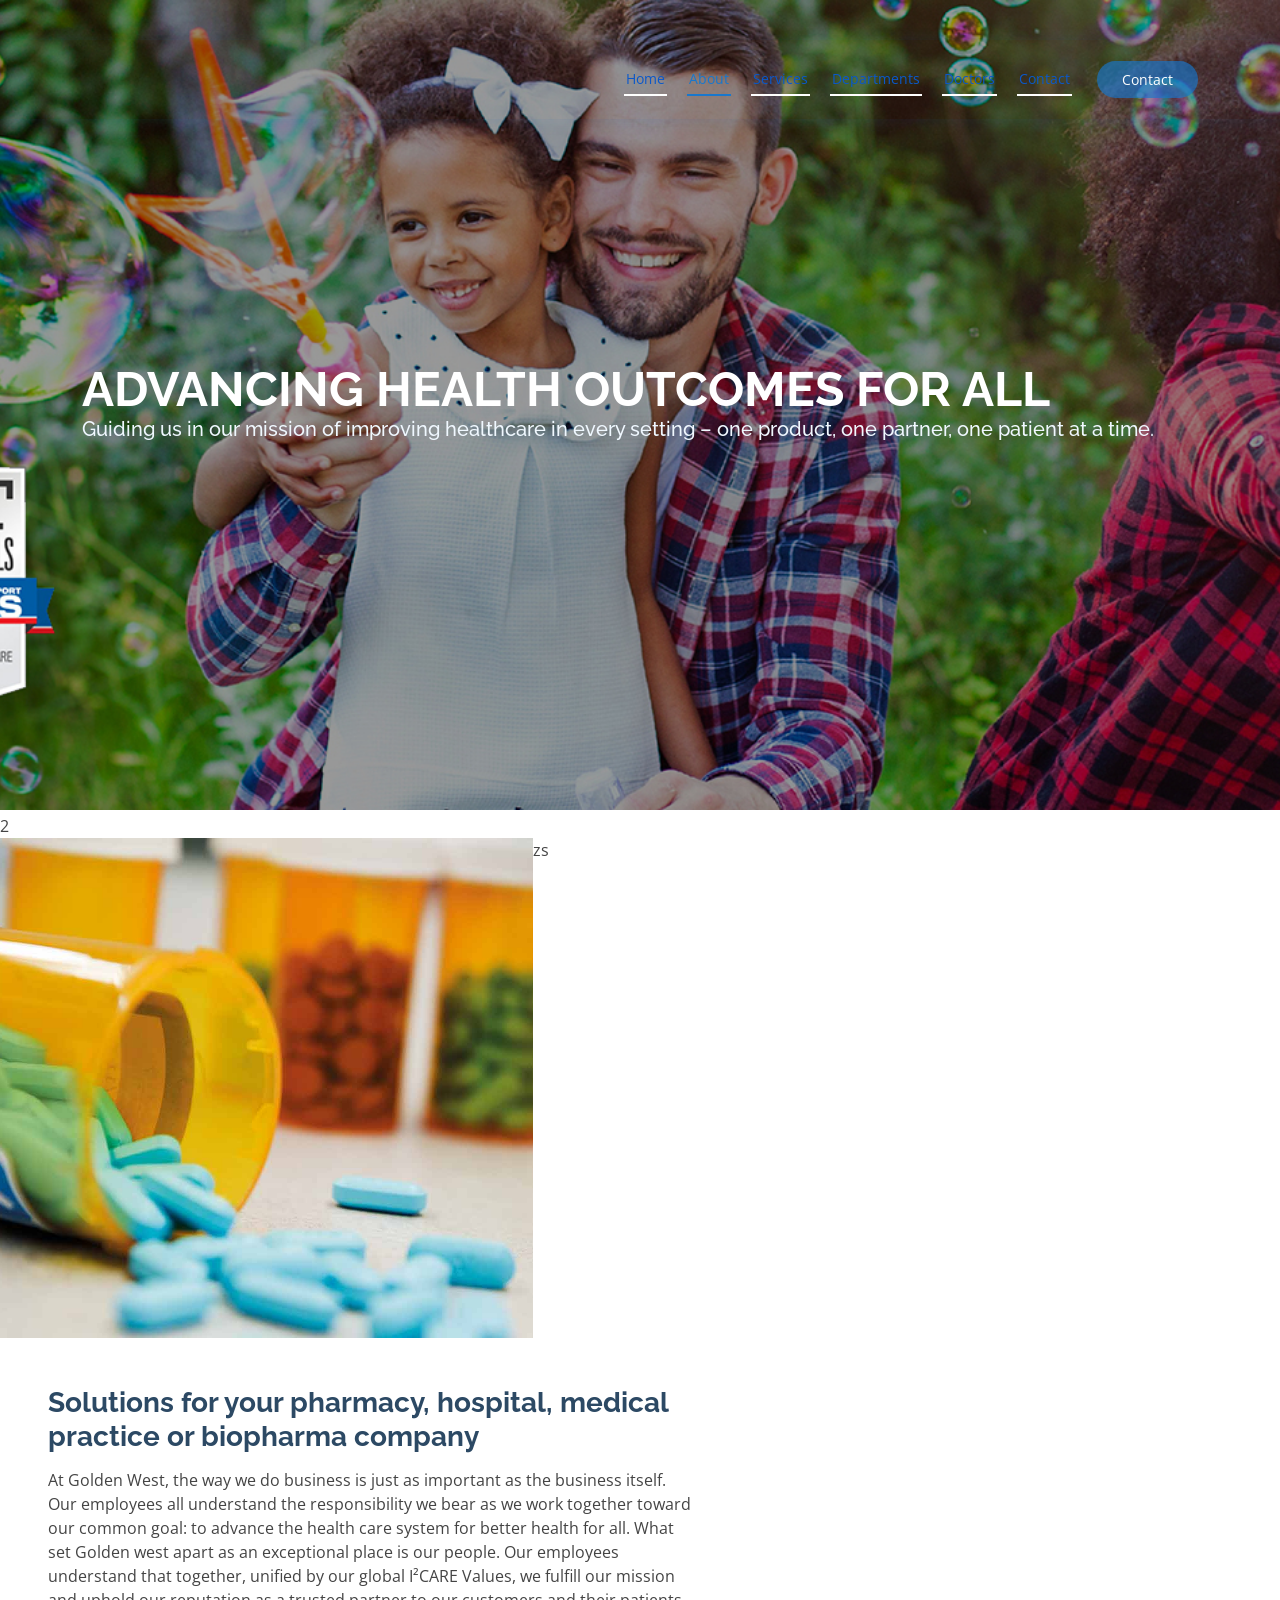
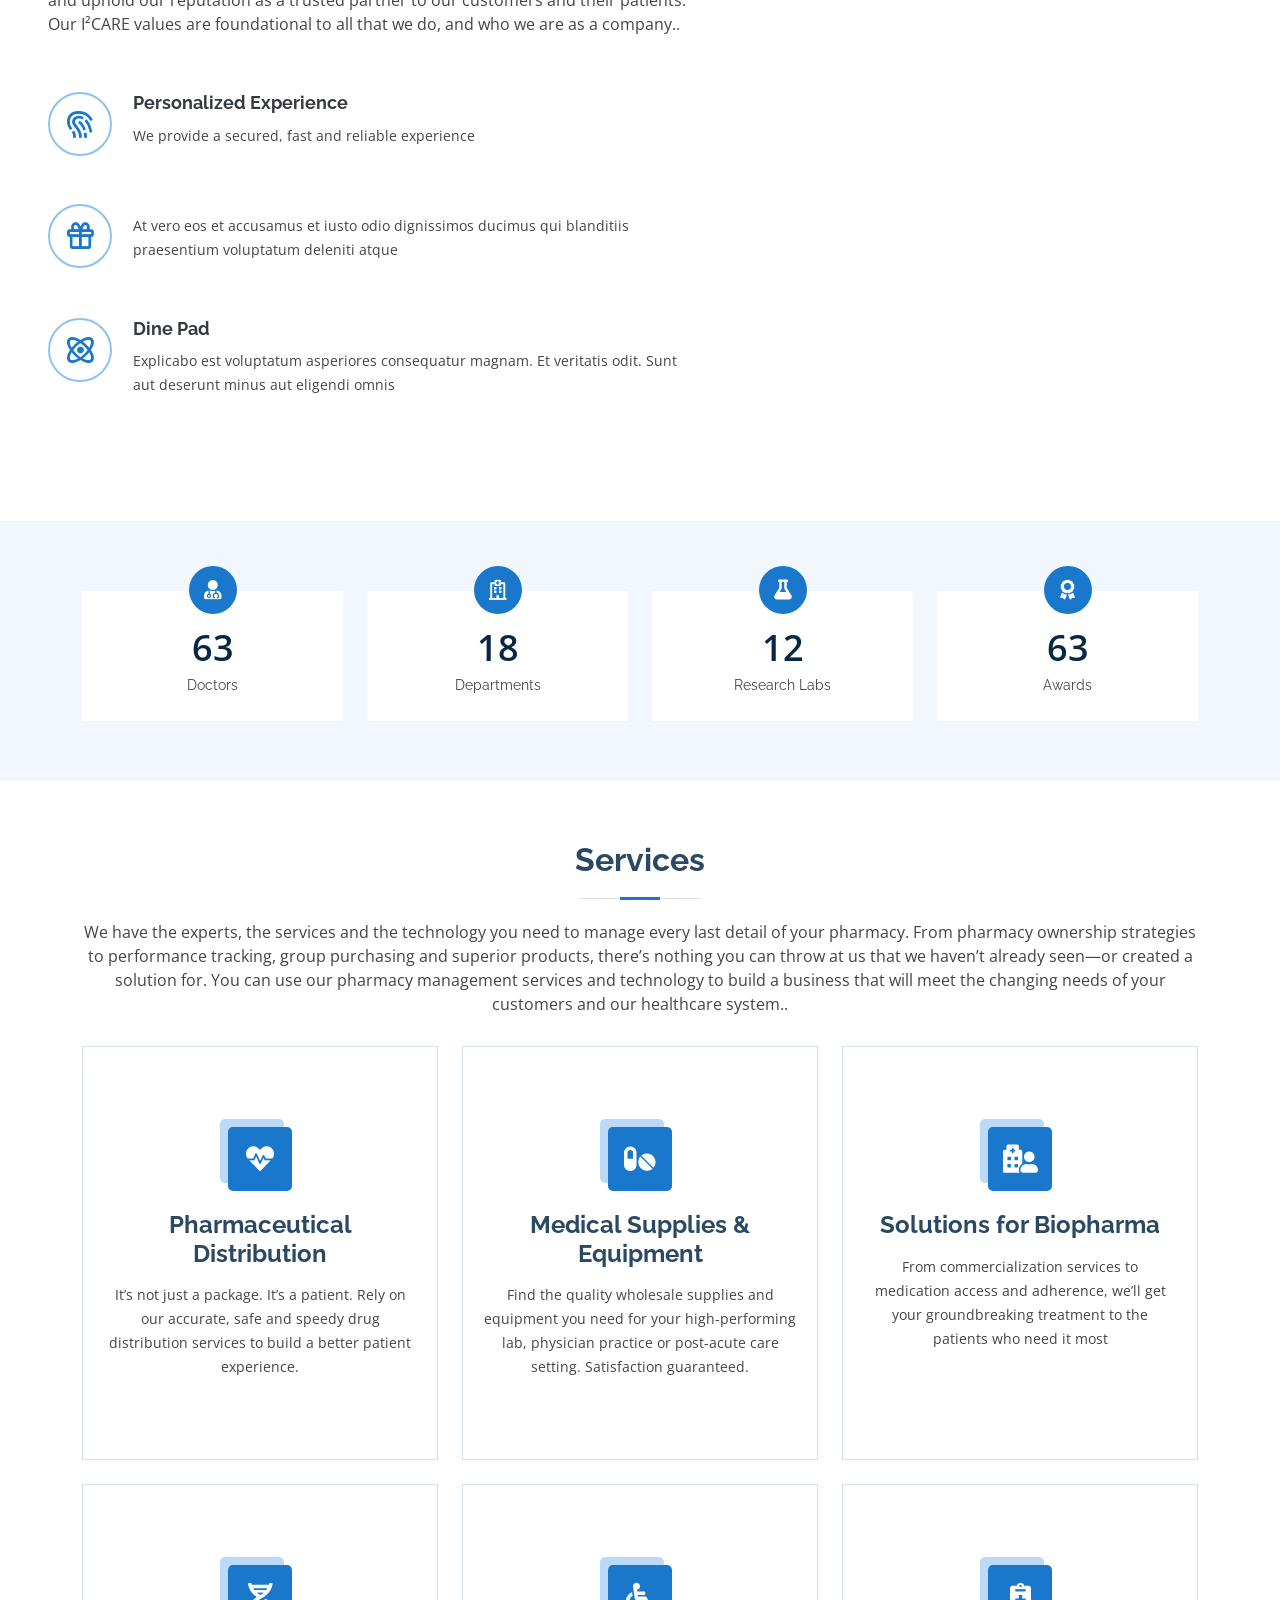
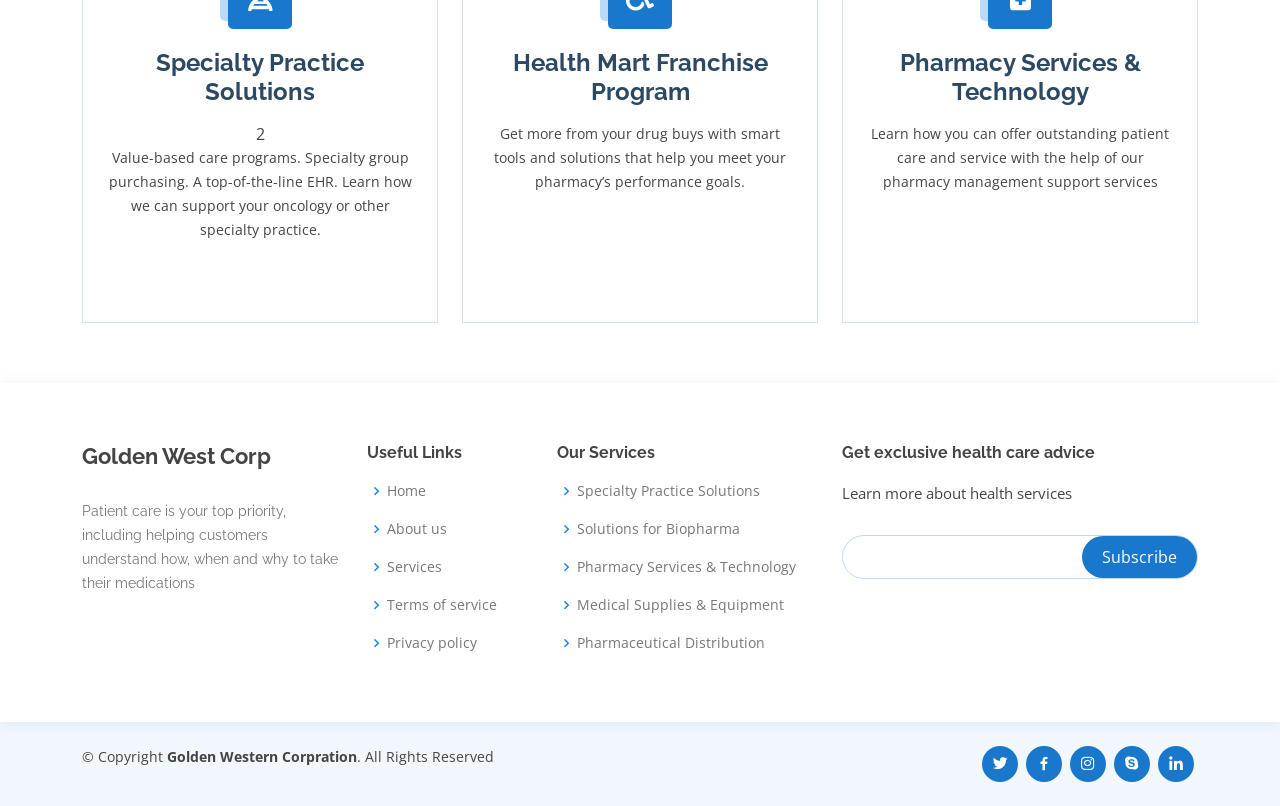
==== about-western-health-care-center.html @ 14e06dda "a" ====
<!DOCTYPE html>
<html lang="en">

<head>
  <meta charset="utf-8">
  <meta content="width=device-width, initial-scale=1.0" name="viewport">

  <title>Golden West | Medical Supplies, Pharmaceuticals & Healthcare</title>
  <meta content="Golden West Corp is a private medical hospital that aims to create the best and cost affordable health care services, healthcare company in the nation, serving more than 50% of U.S. hospitals and 20% of physicians. We deliver one-third of all medications used daily in North America with operations in more than 16 countries" name="description">
  <meta content="goldenwestcorp,hospital goldenwest corp,gold west corp,gold west" name="keywords">

  <!-- Favicons -->
  <link href="assets/img/favicon.png" rel="icon">
  <link href="assets/img/apple-touch-icon.png" rel="apple-touch-icon">

  <!-- Google Fonts -->
  <link href="https://fonts.googleapis.com/css?family=Open+Sans:300,300i,400,400i,600,600i,700,700i|Raleway:300,300i,400,400i,500,500i,600,600i,700,700i|Poppins:300,300i,400,400i,500,500i,600,600i,700,700i" rel="stylesheet">

  <!-- Vendor CSS Files -->
  <link href="assets/vendor/animate.css/animate.min.css" rel="stylesheet">
  <link href="assets/vendor/bootstrap/css/bootstrap.min.css" rel="stylesheet">
  <link href="assets/vendor/bootstrap-icons/bootstrap-icons.css" rel="stylesheet">
  <link href="assets/vendor/boxicons/css/boxicons.min.css" rel="stylesheet">
  <link href="assets/vendor/fontawesome-free/css/all.min.css" rel="stylesheet">
  <link href="assets/vendor/glightbox/css/glightbox.min.css" rel="stylesheet">
  <link href="assets/vendor/remixicon/remixicon.css" rel="stylesheet">
  <link href="assets/vendor/swiper/swiper-bundle.min.css" rel="stylesheet">

  <!-- Template Main CSS File -->
  <link href="assets/css/style.css" rel="stylesheet">
<style>
#hero {
  width: 100%;
  height: 90vh;
  background: url("assets/img/about.png") top center;
  background-size: cover;
  margin-bottom: -200px;
}.about .video-box {
  background: url("assets/img/ab.jpg") center center no-repeat;
  background-size: cover;
  min-height: 500px;
}
</style>
</head>

<body>
  <!--Start of Tawk.to Script-->
  <script type="text/javascript">
  var Tawk_API=Tawk_API||{}, Tawk_LoadStart=new Date();
  (function(){
  var s1=document.createElement("script"),s0=document.getElementsByTagName("script")[0];
  s1.async=true;
  s1.src='https://embed.tawk.to/6123e7d6d6e7610a49b19a99/1fdq4393g';
  s1.charset='UTF-8';
  s1.setAttribute('crossorigin','*');
  s0.parentNode.insertBefore(s1,s0);
  })();
  </script>
  <!--End of Tawk.to Script-->
  <!-- ======= Top Bar ======= -->


  <!-- ======= Header ======= -->
  <header id="header" class="fixed-top">
    <div class="container d-flex align-items-center">

      <!--<h4 class="logo me-auto"><a href="index.html">Golden West </a></h4>-->
      <!-- Uncomment below if you prefer to use an imagogo -->
      <a href="index.html" class="logo me-auto"><img src="assets/img/logo.png" alt="" class="img-fluid"></a>

      <nav id="navbar" class="navbar order-last order-lg-0">
        <ul>
          <li><a class="nav-link " href="./">Home</a></li>
          <li><a class="nav-link  active" href="about-western-health-care-center.html">About</a></li>
          <li><a class="nav-link " href="services-of-the-western-gold-west.html">Services</a></li>
          <li><a class="nav-link scrollto" href="./departments-of-the-western-gold-west.html">Departments</a></li>
          <li><a class="nav-link scrollto" href="#doctors">Doctors</a></li>
          <li><a class="nav-link scrollto" href="contact-western-health-care-center.html">Contact</a></li>
        </ul>
        <i class="bi bi-list mobile-nav-toggle"></i>
      </nav><!-- .navbar -->

      <a href="./contact-western-health-care-center.html" class="appointment-btn"><span class="d-none d-md-inline">Contact</a>
    </div>
  </header><!-- End Header -->

  <!-- ======= Hero Section ======= -->
  <section id="hero" class="d-flex align-items-center">
    <div class="container">
      <h1 style="color: #fff;"> Advancing health
        outcomes for all</h1>
      <h5 style="color: aliceblue;" >Guiding us in our mission of improving healthcare in every setting – one product, one partner, one patient at a time. </h5>
      <a href="./services-western-health-care-center.html" class="btn-get-started" hidden>Services</a>
    </div>
  </section><!-- End Hero -->

  <main id="main">

    <!-- ======= Why Us Section ======= -->
    <section id="why-us" class="why-us">
      <div class="container">

       

      </div>
    </section><!-- End Why Us Section -->
<div><br></div>
    <!-- ======= About Section ======= -->
    <section id="about" class="about">
      2
      <div class="container-fluid">

        <div class="row">
          <div class="col-xl-5 col-lg-6 video-box d-flex justify-content-center align-items-stretch position-relative">

          </div>
zs
          <div class="col-xl-7 col-lg-6 icon-boxes d-flex flex-column align-items-stretch justify-content-center py-5 px-lg-5">
            <h3>Solutions for your pharmacy, hospital, medical practice or biopharma company</h3>
            <p>At Golden West, the way we do business is just as important as the business itself. Our employees all understand the responsibility we bear as we work together toward our common goal: to advance the health care system for better health for all.

              What set Golden west apart as an exceptional place is our people. Our employees understand that together, unified by our global I²CARE Values, we fulfill our mission and uphold our reputation as a trusted partner to our customers and their patients. Our I²CARE values are foundational to all that we do, and who we are as a company..</p>

            <div class="icon-box">
              <div class="icon"><i class="bx bx-fingerprint"></i></div>
              <h4 class="title"><a href="">Personalized Experience </a></h4>
              <p class="description">We provide a secured, fast  and reliable experience </p>
            </div>

            <div class="icon-box">
              <div class="icon"><i class="bx bx-gift"></i></div>
              <h4 class="title"><a href=""></a></h4>
              <p class="description">At vero eos et accusamus et iusto odio dignissimos ducimus qui blanditiis praesentium voluptatum deleniti atque</p>
            </div>

            <div class="icon-box">
              <div class="icon"><i class="bx bx-atom"></i></div>
              <h4 class="title"><a href="">Dine Pad</a></h4>
              <p class="description">Explicabo est voluptatum asperiores consequatur magnam. Et veritatis odit. Sunt aut deserunt minus aut eligendi omnis</p>
            </div>

          </div>
        </div>

      </div>
    </section><!-- End About Section -->

    <!-- ======= Counts Section ======= -->
  <!-- ======= Counts Section ======= -->
  <section id="counts" class="counts">
    <div class="container">

      <div class="row">

        <div class="col-lg-3 col-md-6">
          <div class="count-box">
            <i class="fas fa-user-md"></i>
            <span data-purecounter-start="0" data-purecounter-end="85" data-purecounter-duration="1" class="purecounter"></span>
            <p>Doctors</p>
          </div>
        </div>

        <div class="col-lg-3 col-md-6 mt-5 mt-md-0">
          <div class="count-box">
            <i class="far fa-hospital"></i>
            <span data-purecounter-start="0" data-purecounter-end="18" data-purecounter-duration="1" class="purecounter"></span>
            <p>Departments</p>
          </div>
        </div>

        <div class="col-lg-3 col-md-6 mt-5 mt-lg-0">
          <div class="count-box">
            <i class="fas fa-flask"></i>
            <span data-purecounter-start="0" data-purecounter-end="12" data-purecounter-duration="1" class="purecounter"></span>
            <p>Research Labs</p>
          </div>
        </div>

        <div class="col-lg-3 col-md-6 mt-5 mt-lg-0">
          <div class="count-box">
            <i class="fas fa-award"></i>
            <span data-purecounter-start="0" data-purecounter-end="150" data-purecounter-duration="1" class="purecounter"></span>
            <p>Awards</p>
          </div>
        </div>

      </div>

    </div>
  </section><!-- End Counts Section -->

  <!-- ======= Services Section ======= -->
  <section id="services" class="services">
    <div class="container">

      <div class="section-title">
        <h2>Services</h2>
        <p>We have the experts, the services and the technology you need to manage every last detail of your pharmacy. From pharmacy ownership strategies to performance tracking, group purchasing and superior products, there’s nothing you can throw at us that we haven’t already seen—or created a solution for.

You can use our pharmacy management services and technology to build a business that will meet the changing needs of your customers and our healthcare system..</p>
      </div>

      <div class="row">
        <div class="col-lg-4 col-md-6 d-flex align-items-stretch">
          <div class="icon-box">
            <div class="icon"><i class="fas fa-heartbeat"></i></div>
            <h4><a href="">Pharmaceutical Distribution</a></h4>
            <p>It’s not just a package. It’s a patient. Rely on our accurate, safe and speedy drug distribution services to build a better patient experience.</p>
          </div>
        </div>

        <div class="col-lg-4 col-md-6 d-flex align-items-stretch mt-4 mt-md-0">
          <div class="icon-box">
            <div class="icon"><i class="fas fa-pills"></i></div>
            <h4><a href="">Medical Supplies & Equipment</a></h4>
            <p>Find the quality wholesale supplies and equipment you need for your high-performing lab, physician practice or post-acute care setting. Satisfaction guaranteed.</p>
          </div>
        </div>

        <div class="col-lg-4 col-md-6 d-flex align-items-stretch mt-4 mt-lg-0">
          <div class="icon-box">
            <div class="icon"><i class="fas fa-hospital-user"></i></div>
            <h4><a href="">Solutions for Biopharma
            </a></h4>
            <p>From commercialization services to medication access and adherence, we’ll get your groundbreaking treatment to the patients who need it most</p>
          </div>
        </div>

        <div class="col-lg-4 col-md-6 d-flex align-items-stretch mt-4">
          <div class="icon-box">
            <div class="icon"><i class="fas fa-dna"></i></div>
            <h4><a href="">Specialty Practice Solutions</a></h4>2
            <p>Value-based care programs. Specialty group purchasing. A top-of-the-line EHR. Learn how we can support your oncology or other specialty practice.</p>
          </div>
        </div>

        <div class="col-lg-4 col-md-6 d-flex align-items-stretch mt-4">
          <div class="icon-box">
            <div class="icon"><i class="fas fa-wheelchair"></i></div>
            <h4><a href="">Health Mart Franchise Program</a></h4>
            <p>Get more from your drug buys with smart tools and solutions that help you meet your pharmacy’s performance goals.</p>
          </div>
        </div>

        <div class="col-lg-4 col-md-6 d-flex align-items-stretch mt-4">
          <div class="icon-box">
            <div class="icon"><i class="fas fa-notes-medical"></i></div>
            <h4><a href="">Pharmacy Services & Technology</a></h4>
            <p>Learn how you can offer outstanding patient care and service with the help of our pharmacy management support services</p>
          </div>
        </div>

      </div>

    </div>
  </section><!-- End Services Section -->


    <!-- ======= Appointment Section ======= -->

  </main><!-- End #main -->

  <!-- ======= Footer ======= -->
  <footer id="footer">

    <div class="footer-top">
      <div class="container">
        <div class="row">

          <div class="col-lg-3 col-md-6 footer-contact">
            <h4>Golden West Corp </h4>
            <p>
              Patient care is your top priority, including helping customers understand how, when and why to take their medications

            </p>
          </div>

          <div class="col-lg-2 col-md-6 footer-links">
            <h4>Useful Links</h4>
            <ul>
              <li><i class="bx bx-chevron-right"></i> <a href="#">Home</a></li>
              <li><i class="bx bx-chevron-right"></i> <a href="#">About us</a></li>
              <li><i class="bx bx-chevron-right"></i> <a href="#">Services</a></li>
              <li><i class="bx bx-chevron-right"></i> <a href="#">Terms of service</a></li>
              <li><i class="bx bx-chevron-right"></i> <a href="#">Privacy policy</a></li>
            </ul>
          </div>

          <div class="col-lg-3 col-md-6 footer-links">
            <h4>Our Services</h4>
            <ul>
              <li><i class="bx bx-chevron-right"></i> <a href="#">Specialty Practice Solutions</a></li>
              <li><i class="bx bx-chevron-right"></i> <a href="#">Solutions for Biopharma</a></li>
              <li><i class="bx bx-chevron-right"></i> <a href="#">Pharmacy Services & Technology</a></li>
              <li><i class="bx bx-chevron-right"></i> <a href="#">Medical Supplies & Equipment</a></li>
              <li><i class="bx bx-chevron-right"></i> <a href="#">Pharmaceutical Distribution</a></li>
            </ul>
          </div>

          <div class="col-lg-4 col-md-6 footer-newsletter">
            <h4>Get exclusive health care advice </h4>
            <p>Learn more about health services </p>
            <form action="?subscribed-to-premium" method="post">
              <input type="email" name="email"><input type="submit" value="Subscribe">
            </form>
          </div>

        </div>
      </div>
    </div>

    <div class="container d-md-flex py-4">

      <div class="me-md-auto text-center text-md-start">
        <div class="copyright">
          &copy; Copyright <strong><span>Golden Western Corpration</span></strong>. All Rights Reserved
        </div>
        <div class="credits">

        </div>
      </div>
      <div class="social-links text-center text-md-right pt-3 pt-md-0">
        <a  class="twitter"><i class="bx bxl-twitter"></i></a>
        <a  class="facebook"><i class="bx bxl-facebook"></i></a>
        <a  class="instagram"><i class="bx bxl-instagram"></i></a>
        <a  class="google-plus"><i class="bx bxl-skype"></i></a>
        <a   class="linkedin"><i class="bx bxl-linkedin"></i></a>
      </div>
    </div>
  </footer><!-- End Footer -->

  <div id="preloader"></div>


  <!-- Vendor JS Files -->
  <script src="assets/vendor/bootstrap/js/bootstrap.bundle.min.js"></script>
  <script src="assets/vendor/glightbox/js/glightbox.min.js"></script>
  <script src="assets/vendor/php-email-form/validate.js"></script>
  <script src="assets/vendor/purecounter/purecounter.js"></script>
  <script src="assets/vendor/swiper/swiper-bundle.min.js"></script>

  <!-- Template Main JS File -->
  <script src="assets/js/main.js"></script>

</body>

</html>
---- assets/css/style.css ----
/**
* Template Name: Medilab - v4.3.0
* Template URL: https://bootstrapmade.com/medilab-free-medical-bootstrap-theme/
* Author: BootstrapMade.com
* License: https://bootstrapmade.com/license/
*/

/*--------------------------------------------------------------
# General
--------------------------------------------------------------*/
body {
  font-family: "Open Sans", sans-serif;
  color: #444444;
}

a {
  color: #1977cc;
  text-decoration: none;
}

a:hover {
  color: #3291e6;
  text-decoration: none;
}

h1, h2, h3, h4, h5, h6 {
  font-family: "Raleway", sans-serif;
}

/*--------------------------------------------------------------
# Preloader
--------------------------------------------------------------*/
#preloader {
  position: fixed;
  top: 0;
  left: 0;
  right: 0;
  bottom: 0;
  z-index: 9999;
  overflow: hidden;
  background: #fff;
}

#preloader:before {
  content: "";
  position: fixed;
  top: calc(50% - 30px);
  left: calc(50% - 30px);
  border: 6px solid #1977cc;
  border-top-color: #d1e6f9;
  border-radius: 50%;
  width: 60px;
  height: 60px;
  -webkit-animation: animate-preloader 1s linear infinite;
  animation: animate-preloader 1s linear infinite;
}

@-webkit-keyframes animate-preloader {
  0% {
    transform: rotate(0deg);
  }
  100% {
    transform: rotate(360deg);
  }
}

@keyframes animate-preloader {
  0% {
    transform: rotate(0deg);
  }
  100% {
    transform: rotate(360deg);
  }
}

/*--------------------------------------------------------------
# Back to top button
--------------------------------------------------------------*/

/*--------------------------------------------------------------
# Top Bar
--------------------------------------------------------------*/
#topbar {
  background: rgb(255, 255, 255);
  height: 40px;
  font-size: 14px;
  transition: all 0.5s;
  z-index: 996;
}

#topbar.topbar-scrolled {
  top: -40px;
}

#topbar .contact-info a {
  line-height: 1;
  color: #444444;
  transition: 0.3s;
}

#topbar .contact-info a:hover {
  color: #1977cc;
}

#topbar .contact-info i {
  color: #1977cc;
  padding-right: 4px;
  margin-left: 15px;
  line-height: 0;
}

#topbar .contact-info i:first-child {
  margin-left: 0;
}

#topbar .social-links a {
  color: #437099;
  padding-left: 15px;
  display: inline-block;
  line-height: 1px;
  transition: 0.3s;
}

#topbar .social-links a:hover {
  color: #1977cc;
}

#topbar .social-links a:first-child {
  border-left: 0;
}

/*--------------------------------------------------------------
# Header
--------------------------------------------------------------*/
#header {
  background: #fff0;
  transition: all 0.5s;
  z-index: 997;
  padding: 15px 0;
  top: 40px;
  box-shadow: 0px 2px 15px rgba(25, 119, 204, 0.1);
}

#header.header-scrolled {
  top: 0;
}

#header .logo {
  font-size: 30px;
  margin: 0;
  padding: 0;
  line-height: 1;
  font-weight: 700;
  letter-spacing: 0.5px;
  font-family: "Poppins", sans-serif;
}

#header .logo a {
  color: #fafbfd;
  font-family: ui-sans-serif;4;
}


#header .logo img {
  max-height: 40px;
}

/**
* App



ointment Button *
*/
.appointment-btn {
  margin-left: 25px;
  background: #1977cca8;
  color: #fff;
  border-radius: 50px;
  padding: 8px 25px;
  white-space: nowrap;
  transition: 0.3s;
  font-size: 14px;
  display: inline-block;
}

.appointment-btn:hover {
  background: #166ab5;
  color: #fff;
}

@media (max-width: 768px) {
  .appointment-btn {
    margin: 0 15px 0 0;
    padding: 18px 27px;
    display: none;
  }
}

/*--------------------------------------------------------------
# Navigation Menu
--------------------------------------------------------------*/
/**
* Desktop Navigation 
*/
.navbar {
  padding: 0;
}

.navbar ul {
  margin: 0;
  padding: 0;
  display: flex;
  list-style: none;
  align-items: center;
}

.navbar li {
  position: relative;
}

.navbar > ul > li {
  position: relative;
  white-space: nowrap;
  padding: 8px 0 8px 20px;
}

.navbar a, .navbar a:focus {
  display: flex;
  align-items: center;
  justify-content: space-between;
  font-size: 14px;
  color: #0a58ca;
  white-space: nowrap;
  transition: 0.3s;
  border-bottom: 2px solid #fff;
  padding: 5px 2px;
}

.navbar a i, .navbar a:focus i {
  font-size: 12px;
  line-height: 0;
  margin-left: 5px;
}

.navbar a:hover, .navbar .active, .navbar .active:focus, .navbar li:hover > a {
  color: #1977cc;
  border-color: #1977cc;
}

.navbar .dropdown ul {
  display: block;
  position: absolute;
  left: 20px;
  top: calc(100% + 30px);
  margin: 0;
  padding: 10px 0;
  z-index: 99;
  opacity: 0;
  visibility: hidden;
  background: #fff;
  box-shadow: 0px 0px 30px rgba(127, 137, 161, 0.25);
  transition: 0.3s;
}

.navbar .dropdown ul li {
  min-width: 200px;
}

.navbar .dropdown ul a {
  padding: 10px 20px;
  font-size: 14px;
  font-weight: 500;
  text-transform: none;
  color: #082744;
  border: none;
}

.navbar .dropdown ul a i {
  font-size: 12px;
}

.navbar .dropdown ul a:hover, .navbar .dropdown ul .active:hover, .navbar .dropdown ul li:hover > a {
  color: #1977cc;
}

.navbar .dropdown:hover > ul {
  opacity: 1;
  top: 100%;
  visibility: visible;
}

.navbar .dropdown .dropdown ul {
  top: 0;
  left: calc(100% - 30px);
  visibility: hidden;
}

.navbar .dropdown .dropdown:hover > ul {
  opacity: 1;
  top: 0;
  left: 100%;
  visibility: visible;
}

@media (max-width: 1366px) {
  .navbar .dropdown .dropdown ul {
    left: -90%;
  }
  .navbar .dropdown .dropdown:hover > ul {
    left: -100%;
  }
}

/**
* Mobile Navigation 
*/
.mobile-nav-toggle {
  color: #ffffff;
  font-size: 28px;
  cursor: pointer;
  display: none;
  line-height: 0;
  transition: 0.5s;
}

.mobile-nav-toggle.bi-x {
  color: #fff;
}

@media (max-width: 991px) {
  .mobile-nav-toggle {
    display: block;
  }
  .navbar ul {
    display: none;
  }
}

.navbar-mobile {
  position: fixed;
  overflow: hidden;
  top: 0;
  right: 0;
  left: 0;
  bottom: 0;
  background: rgba(28, 47, 65, 0.9);
  transition: 0.3s;
  z-index: 999;
}

.navbar-mobile .mobile-nav-toggle {
  position: absolute;
  top: 15px;
  right: 15px;
}

.navbar-mobile ul {
  display: block;
  position: absolute;
  top: 55px;
  right: 15px;
  bottom: 15px;
  left: 15px;
  padding: 10px 0;
  background-color: #fff;
  overflow-y: auto;
  transition: 0.3s;
}

.navbar-mobile > ul > li {
  padding: 0;
}

.navbar-mobile a {
  padding: 10px 20px;
  font-size: 15px;
  color: #2c4964;
  border: none;
}

.navbar-mobile a:hover, .navbar-mobile .active, .navbar-mobile li:hover > a {
  color: #1977cc;
}

.navbar-mobile .getstarted {
  margin: 15px;
}

.navbar-mobile .dropdown ul {
  position: static;
  display: none;
  margin: 10px 20px;
  padding: 10px 0;
  z-index: 99;
  opacity: 1;
  visibility: visible;
  background: #fff;
  box-shadow: 0px 0px 30px rgba(127, 137, 161, 0.25);
}

.navbar-mobile .dropdown ul li {
  min-width: 200px;
}

.navbar-mobile .dropdown ul a {
  padding: 10px 20px;
}

.navbar-mobile .dropdown ul a i {
  font-size: 12px;
}

.navbar-mobile .dropdown ul a:hover, .navbar-mobile .dropdown ul .active:hover, .navbar-mobile .dropdown ul li:hover > a {
  color: #1977cc;
}

.navbar-mobile .dropdown > .dropdown-active {
  display: block;
}

/*--------------------------------------------------------------
# Hero Section
--------------------------------------------------------------*/

#hero .container {
  position: relative;
}

#hero h1 {
  margin: 0;
  font-size: 48px;
  font-weight: 700;
  line-height: 56px;
  text-transform: uppercase;
  color: #2c4964;
}

#hero h2 {
  color: #2c4964;
  margin: 10px 0 0 0;
  font-size: 24px;
}

#hero .btn-get-started {
  font-family: "Raleway", sans-serif;
  text-transform: uppercase;
  font-weight: 500;
  font-size: 14px;
  letter-spacing: 1px;
  display: inline-block;
  padding: 12px 35px;
  margin-top: 30px;
  border-radius: 50px;
  transition: 0.5s;
  color: #fff;
  background: #1977cc;
}

#hero .btn-get-started:hover {
  background: #3291e6;
}

@media (min-width: 1024px) {
  #hero {
    background-attachment: fixed;
  }
}

@media (max-width: 992px) {
  #hero {
    margin-bottom: 0;
    height: 100vh;
  }
  #hero .container {
    padding-bottom: 63px;
  }
  #hero h1 {
    font-size: 28px;
    line-height: 36px;
  }
  #hero h2 {
    font-size: 18px;
    line-height: 24px;
    margin-bottom: 30px;
  }
}

@media (max-height: 600px) {
  #hero {
    height: 110vh;
  }
}

/*--------------------------------------------------------------
# Sections General
--------------------------------------------------------------*/
section {
  padding: 60px 0;
  overflow: hidden;
}

.section-bg {
  background-color: #f1f7fd;
}

.section-title {
  text-align: center;
  padding-bottom: 30px;
}

.section-title h2 {
  font-size: 32px;
  font-weight: bold;
  margin-bottom: 20px;
  padding-bottom: 20px;
  position: relative;
  color: #2c4964;
}

.section-title h2::before {
  content: '';
  position: absolute;
  display: block;
  width: 120px;
  height: 1px;
  background: #ddd;
  bottom: 1px;
  left: calc(50% - 60px);
}

.section-title h2::after {
  content: '';
  position: absolute;
  display: block;
  width: 40px;
  height: 3px;
  background: #1977cc;
  bottom: 0;
  left: calc(50% - 20px);
}

.section-title p {
  margin-bottom: 0;
}

/*--------------------------------------------------------------
# Breadcrumbs
--------------------------------------------------------------*/
.breadcrumbs {
  padding: 20px 0;
  background-color: #f1f7fd;
  min-height: 40px;
  margin-top: 120px;
}

@media (max-width: 992px) {
  .breadcrumbs {
    margin-top: 63px;
  }
}

.breadcrumbs h2 {
  font-size: 24px;
  font-weight: 300;
  margin: 0;
}

@media (max-width: 992px) {
  .breadcrumbs h2 {
    margin: 0 0 10px 0;
  }
}

.breadcrumbs ol {
  display: flex;
  flex-wrap: wrap;
  list-style: none;
  padding: 0;
  margin: 0;
  font-size: 14px;
}

.breadcrumbs ol li + li {
  padding-left: 10px;
}

.breadcrumbs ol li + li::before {
  display: inline-block;
  padding-right: 10px;
  color: #6c757d;
  content: "/";
}

@media (max-width: 768px) {
  .breadcrumbs .d-flex {
    display: block !important;
  }
  .breadcrumbs ol {
    display: block;
  }
  .breadcrumbs ol li {
    display: inline-block;
  }
}

/*--------------------------------------------------------------
# Why Us
--------------------------------------------------------------*/
.why-us .content {
  padding: 30px;
  background: #1977cc;
  border-radius: 4px;
  color: #fff;
}

.why-us .content h3 {
  font-weight: 700;
  font-size: 34px;
  margin-bottom: 30px;
}

.why-us .content p {
  margin-bottom: 30px;
}

.why-us .content .more-btn {
  display: inline-block;
  background: rgba(255, 255, 255, 0.2);
  padding: 6px 30px 8px 30px;
  color: #fff;
  border-radius: 50px;
  transition: all ease-in-out 0.4s;
}

.why-us .content .more-btn i {
  font-size: 14px;
}

.why-us .content .more-btn:hover {
  color: #1977cc;
  background: #fff;
}

.why-us .icon-boxes .icon-box {
  text-align: center;
  border-radius: 10px;
  background: #fff;
  box-shadow: 0px 2px 15px rgba(0, 0, 0, 0.1);
  padding: 40px 30px;
  width: 100%;
}

.why-us .icon-boxes .icon-box i {
  font-size: 40px;
  color: #1977cc;
  margin-bottom: 30px;
}

.why-us .icon-boxes .icon-box h4 {
  font-size: 20px;
  font-weight: 700;
  margin: 0 0 30px 0;
}

.why-us .icon-boxes .icon-box p {
  font-size: 15px;
  color: #848484;
}

/*--------------------------------------------------------------
# About
--------------------------------------------------------------*/
.about .icon-boxes h4 {
  font-size: 18px;
  color: #4b7dab;
  margin-bottom: 15px;
}

.about .icon-boxes h3 {
  font-size: 28px;
  font-weight: 700;
  color: #2c4964;
  margin-bottom: 15px;
}

.about .icon-box {
  margin-top: 40px;
}

.about .icon-box .icon {
  float: left;
  display: flex;
  align-items: center;
  justify-content: center;
  width: 64px;
  height: 64px;
  border: 2px solid #8dc2f1;
  border-radius: 50px;
  transition: 0.5s;
}

.about .icon-box .icon i {
  color: #1977cc;
  font-size: 32px;
}

.about .icon-box:hover .icon {
  background: #1977cc;
  border-color: #1977cc;
}

.about .icon-box:hover .icon i {
  color: #fff;
}

.about .icon-box .title {
  margin-left: 85px;
  font-weight: 700;
  margin-bottom: 10px;
  font-size: 18px;
}

.about .icon-box .title a {
  color: #343a40;
  transition: 0.3s;
}

.about .icon-box .title a:hover {
  color: #1977cc;
}

.about .icon-box .description {
  margin-left: 85px;
  line-height: 24px;
  font-size: 14px;
}

.about .video-box {
  background: url("../img/about.jpg") center center no-repeat;
  background-size: cover;
  min-height: 500px;
}

.about .play-btn {
  width: 94px;
  height: 94px;
  background: radial-gradient(#1977cc 50%, rgba(25, 119, 204, 0.4) 52%);
  border-radius: 50%;
  display: block;
  position: absolute;
  left: calc(50% - 47px);
  top: calc(50% - 47px);
  overflow: hidden;
}

.about .play-btn::after {
  content: '';
  position: absolute;
  left: 50%;
  top: 50%;
  transform: translateX(-40%) translateY(-50%);
  width: 0;
  height: 0;
  border-top: 10px solid transparent;
  border-bottom: 10px solid transparent;
  border-left: 15px solid #fff;
  z-index: 100;
  transition: all 400ms cubic-bezier(0.55, 0.055, 0.675, 0.19);
}

.about .play-btn::before {
  content: '';
  position: absolute;
  width: 120px;
  height: 120px;
  -webkit-animation-delay: 0s;
  animation-delay: 0s;
  -webkit-animation: pulsate-btn 2s;
  animation: pulsate-btn 2s;
  -webkit-animation-direction: forwards;
  animation-direction: forwards;
  -webkit-animation-iteration-count: infinite;
  animation-iteration-count: infinite;
  -webkit-animation-timing-function: steps;
  animation-timing-function: steps;
  opacity: 1;
  border-radius: 50%;
  border: 5px solid rgba(25, 119, 204, 0.7);
  top: -15%;
  left: -15%;
  background: rgba(198, 16, 0, 0);
}

.about .play-btn:hover::after {
  border-left: 15px solid #1977cc;
  transform: scale(20);
}

.about .play-btn:hover::before {
  content: '';
  position: absolute;
  left: 50%;
  top: 50%;
  transform: translateX(-40%) translateY(-50%);
  width: 0;
  height: 0;
  border: none;
  border-top: 10px solid transparent;
  border-bottom: 10px solid transparent;
  border-left: 15px solid #fff;
  z-index: 200;
  -webkit-animation: none;
  animation: none;
  border-radius: 0;
}

@-webkit-keyframes pulsate-btn {
  0% {
    transform: scale(0.6, 0.6);
    opacity: 1;
  }
  100% {
    transform: scale(1, 1);
    opacity: 0;
  }
}

@keyframes pulsate-btn {
  0% {
    transform: scale(0.6, 0.6);
    opacity: 1;
  }
  100% {
    transform: scale(1, 1);
    opacity: 0;
  }
}

/*--------------------------------------------------------------
# Counts
--------------------------------------------------------------*/
.counts {
  background: #f1f7fd;
  padding: 70px 0 60px;
}

.counts .count-box {
  padding: 30px 30px 25px 30px;
  width: 100%;
  position: relative;
  text-align: center;
  background: #fff;
}

.counts .count-box i {
  position: absolute;
  top: -25px;
  left: 50%;
  transform: translateX(-50%);
  font-size: 20px;
  background: #1977cc;
  color: #fff;
  border-radius: 50px;
  display: inline-flex;
  align-items: center;
  justify-content: center;
  width: 48px;
  height: 48px;
}

.counts .count-box span {
  font-size: 36px;
  display: block;
  font-weight: 600;
  color: #082744;
}

.counts .count-box p {
  padding: 0;
  margin: 0;
  font-family: "Raleway", sans-serif;
  font-size: 14px;
}

/*--------------------------------------------------------------
# Services
--------------------------------------------------------------*/
.services .icon-box {
  text-align: center;
  border: 1px solid #d5e1ed;
  padding: 80px 20px;
  transition: all ease-in-out 0.3s;
}

.services .icon-box .icon {
  margin: 0 auto;
  width: 64px;
  height: 64px;
  background: #1977cc;
  border-radius: 5px;
  transition: all .3s ease-out 0s;
  display: flex;
  align-items: center;
  justify-content: center;
  margin-bottom: 20px;
  transform-style: preserve-3d;
}

.services .icon-box .icon i {
  color: #fff;
  font-size: 28px;
}

.services .icon-box .icon::before {
  position: absolute;
  content: '';
  left: -8px;
  top: -8px;
  height: 100%;
  width: 100%;
  background: #badaf7;
  border-radius: 5px;
  transition: all .3s ease-out 0s;
  transform: translateZ(-1px);
}

.services .icon-box h4 {
  font-weight: 700;
  margin-bottom: 15px;
  font-size: 24px;
}

.services .icon-box h4 a {
  color: #2c4964;
}

.services .icon-box p {
  line-height: 24px;
  font-size: 14px;
  margin-bottom: 0;
}

.services .icon-box:hover {
  background: #1977cc;
  border-color: #1977cc;
}

.services .icon-box:hover .icon {
  background: #fff;
}

.services .icon-box:hover .icon i {
  color: #1977cc;
}

.services .icon-box:hover .icon::before {
  background: #3291e6;
}

.services .icon-box:hover h4 a, .services .icon-box:hover p {
  color: #fff;
}

/*--------------------------------------------------------------
# Appointments
--------------------------------------------------------------*/
.appointment .php-email-form {
  width: 100%;
}

.appointment .php-email-form .form-group {
  padding-bottom: 8px;
}

.appointment .php-email-form .validate {
  display: none;
  color: red;
  margin: 0 0 15px 0;
  font-weight: 400;
  font-size: 13px;
}

.appointment .php-email-form .error-message {
  display: none;
  color: #fff;
  background: #ed3c0d;
  text-align: left;
  padding: 15px;
  font-weight: 600;
}

.appointment .php-email-form .error-message br + br {
  margin-top: 25px;
}

.appointment .php-email-form .sent-message {
  display: none;
  color: #fff;
  background: #18d26e;
  text-align: center;
  padding: 15px;
  font-weight: 600;
}

.appointment .php-email-form .loading {
  display: none;
  background: #fff;
  text-align: center;
  padding: 15px;
}

.appointment .php-email-form .loading:before {
  content: "";
  display: inline-block;
  border-radius: 50%;
  width: 24px;
  height: 24px;
  margin: 0 10px -6px 0;
  border: 3px solid #18d26e;
  border-top-color: #eee;
  -webkit-animation: animate-loading 1s linear infinite;
  animation: animate-loading 1s linear infinite;
}

.appointment .php-email-form input, .appointment .php-email-form textarea, .appointment .php-email-form select {
  border-radius: 0;
  box-shadow: none;
  font-size: 14px;
  padding: 10px !important;
}

.appointment .php-email-form input:focus, .appointment .php-email-form textarea:focus, .appointment .php-email-form select:focus {
  border-color: #1977cc;
}

.appointment .php-email-form input, .appointment .php-email-form select {
  height: 44px;
}

.appointment .php-email-form textarea {
  padding: 10px 12px;
}

.appointment .php-email-form button[type="submit"] {
  background: #1977cc;
  border: 0;
  padding: 10px 35px;
  color: #fff;
  transition: 0.4s;
  border-radius: 50px;
}

.appointment .php-email-form button[type="submit"]:hover {
  background: #1c84e3;
}

/*--------------------------------------------------------------
# Departments
--------------------------------------------------------------*/
.departments {
  overflow: hidden;
}

.departments .nav-tabs {
  border: 0;
}

.departments .nav-link {
  border: 0;
  padding: 12px 15px 12px 0;
  transition: 0.3s;
  color: #2c4964;
  border-radius: 0;
  border-right: 2px solid #ebf1f6;
  font-weight: 600;
  font-size: 15px;
}

.departments .nav-link:hover {
  color: #1977cc;
}

.departments .nav-link.active {
  color: #1977cc;
  border-color: #1977cc;
}

.departments .tab-pane.active {
  -webkit-animation: fadeIn 0.5s ease-out;
  animation: fadeIn 0.5s ease-out;
}

.departments .details h3 {
  font-size: 26px;
  font-weight: 600;
  margin-bottom: 20px;
  color: #2c4964;
}

.departments .details p {
  color: #777777;
}

.departments .details p:last-child {
  margin-bottom: 0;
}

@media (max-width: 992px) {
  .departments .nav-link {
    border: 0;
    padding: 15px;
  }
  .departments .nav-link.active {
    color: #fff;
    background: #1977cc;
  }
}

/*--------------------------------------------------------------
# Doctors
--------------------------------------------------------------*/
.doctors {
  background: #fff;
}

.doctors .member {
  position: relative;
  box-shadow: 0px 2px 15px rgba(44, 73, 100, 0.08);
  padding: 30px;
  border-radius: 10px;
}

.doctors .member .pic {
  overflow: hidden;
  width: 180px;
  border-radius: 50%;
}

.doctors .member .pic img {
  transition: ease-in-out 0.3s;
}

.doctors .member:hover img {
  transform: scale(1.1);
}

.doctors .member .member-info {
  padding-left: 30px;
}

.doctors .member h4 {
  font-weight: 700;
  margin-bottom: 5px;
  font-size: 20px;
  color: #2c4964;
}

.doctors .member span {
  display: block;
  font-size: 15px;
  padding-bottom: 10px;
  position: relative;
  font-weight: 500;
}

.doctors .member span::after {
  content: '';
  position: absolute;
  display: block;
  width: 50px;
  height: 1px;
  background: #b2c8dd;
  bottom: 0;
  left: 0;
}

.doctors .member p {
  margin: 10px 0 0 0;
  font-size: 14px;
}

.doctors .member .social {
  margin-top: 12px;
  display: flex;
  align-items: center;
  justify-content: flex-start;
}

.doctors .member .social a {
  transition: ease-in-out 0.3s;
  display: flex;
  align-items: center;
  justify-content: center;
  border-radius: 50px;
  width: 32px;
  height: 32px;
  background: #a0bcd5;
}

.doctors .member .social a i {
  color: #fff;
  font-size: 16px;
  margin: 0 2px;
}

.doctors .member .social a:hover {
  background: #1977cc;
}

.doctors .member .social a + a {
  margin-left: 8px;
}

/*--------------------------------------------------------------
# Frequently Asked Questions
--------------------------------------------------------------*/
.faq .faq-list {
  padding: 0 100px;
}

.faq .faq-list ul {
  padding: 0;
  list-style: none;
}

.faq .faq-list li + li {
  margin-top: 15px;
}

.faq .faq-list li {
  padding: 20px;
  background: #fff;
  border-radius: 4px;
  position: relative;
}

.faq .faq-list a {
  display: block;
  position: relative;
  font-family: "Poppins", sans-serif;
  font-size: 16px;
  line-height: 24px;
  font-weight: 500;
  padding: 0 30px;
  outline: none;
  cursor: pointer;
}

.faq .faq-list .icon-help {
  font-size: 24px;
  position: absolute;
  right: 0;
  left: 20px;
  color: #76b5ee;
}

.faq .faq-list .icon-show, .faq .faq-list .icon-close {
  font-size: 24px;
  position: absolute;
  right: 0;
  top: 0;
}

.faq .faq-list p {
  margin-bottom: 0;
  padding: 10px 0 0 0;
}

.faq .faq-list .icon-show {
  display: none;
}

.faq .faq-list a.collapsed {
  color: #343a40;
}

.faq .faq-list a.collapsed:hover {
  color: #1977cc;
}

.faq .faq-list a.collapsed .icon-show {
  display: inline-block;
}

.faq .faq-list a.collapsed .icon-close {
  display: none;
}

@media (max-width: 1200px) {
  .faq .faq-list {
    padding: 0;
  }
}

/*--------------------------------------------------------------
# Testimonials
--------------------------------------------------------------*/
.testimonials .testimonial-wrap {
  padding-left: 50px;
}

.testimonials .testimonial-item {
  box-sizing: content-box;
  padding: 30px 30px 30px 60px;
  margin: 30px 15px;
  min-height: 200px;
  box-shadow: 0px 2px 12px rgba(44, 73, 100, 0.08);
  position: relative;
  background: #fff;
}

.testimonials .testimonial-item .testimonial-img {
  width: 90px;
  border-radius: 10px;
  border: 6px solid #fff;
  position: absolute;
  left: -45px;
}

.testimonials .testimonial-item h3 {
  font-size: 18px;
  font-weight: bold;
  margin: 10px 0 5px 0;
  color: #111;
}

.testimonials .testimonial-item h4 {
  font-size: 14px;
  color: #999;
  margin: 0;
}

.testimonials .testimonial-item .quote-icon-left, .testimonials .testimonial-item .quote-icon-right {
  color: #badaf7;
  font-size: 26px;
}

.testimonials .testimonial-item .quote-icon-left {
  display: inline-block;
  left: -5px;
  position: relative;
}

.testimonials .testimonial-item .quote-icon-right {
  display: inline-block;
  right: -5px;
  position: relative;
  top: 10px;
}

.testimonials .testimonial-item p {
  font-style: italic;
  margin: 15px auto 15px auto;
}

.testimonials .swiper-pagination {
  margin-top: 20px;
  position: relative;
}

.testimonials .swiper-pagination .swiper-pagination-bullet {
  width: 12px;
  height: 12px;
  background-color: #fff;
  opacity: 1;
  border: 1px solid #1977cc;
}

.testimonials .swiper-pagination .swiper-pagination-bullet-active {
  background-color: #1977cc;
}

@media (max-width: 767px) {
  .testimonials .testimonial-wrap {
    padding-left: 0;
  }
  .testimonials .testimonial-item {
    padding: 30px;
    margin: 15px;
  }
  .testimonials .testimonial-item .testimonial-img {
    position: static;
    left: auto;
  }
}

/*--------------------------------------------------------------
# Gallery
--------------------------------------------------------------*/
.gallery .gallery-item {
  overflow: hidden;
  border-right: 3px solid #fff;
  border-bottom: 3px solid #fff;
}

.gallery .gallery-item img {
  transition: all ease-in-out 0.4s;
}

.gallery .gallery-item:hover img {
  transform: scale(1.1);
}

/*--------------------------------------------------------------
# Contact
--------------------------------------------------------------*/
.contact .info {
  width: 100%;
  background: #fff;
}

.contact .info i {
  font-size: 20px;
  color: #1977cc;
  float: left;
  width: 44px;
  height: 44px;
  background: #d6e9fa;
  display: flex;
  justify-content: center;
  align-items: center;
  border-radius: 50px;
  transition: all 0.3s ease-in-out;
}

.contact .info h4 {
  padding: 0 0 0 60px;
  font-size: 22px;
  font-weight: 600;
  margin-bottom: 5px;
  color: #2c4964;
}

.contact .info p {
  padding: 0 0 0 60px;
  margin-bottom: 0;
  font-size: 14px;
  color: #4b7dab;
}

.contact .info .email, .contact .info .phone {
  margin-top: 40px;
}

.contact .info .email:hover i, .contact .info .address:hover i, .contact .info .phone:hover i {
  background: #1977cc;
  color: #fff;
}

.contact .php-email-form {
  width: 100%;
  background: #fff;
}

.contact .php-email-form .form-group {
  padding-bottom: 8px;
}

.contact .php-email-form .error-message {
  display: none;
  color: #fff;
  background: #ed3c0d;
  text-align: left;
  padding: 15px;
  font-weight: 600;
}

.contact .php-email-form .error-message br + br {
  margin-top: 25px;
}

.contact .php-email-form .sent-message {
  display: none;
  color: #fff;
  background: #18d26e;
  text-align: center;
  padding: 15px;
  font-weight: 600;
}

.contact .php-email-form .loading {
  display: none;
  background: #fff;
  text-align: center;
  padding: 15px;
}

.contact .php-email-form .loading:before {
  content: "";
  display: inline-block;
  border-radius: 50%;
  width: 24px;
  height: 24px;
  margin: 0 10px -6px 0;
  border: 3px solid #18d26e;
  border-top-color: #eee;
  -webkit-animation: animate-loading 1s linear infinite;
  animation: animate-loading 1s linear infinite;
}

.contact .php-email-form input, .contact .php-email-form textarea {
  border-radius: 0;
  box-shadow: none;
  font-size: 14px;
}

.contact .php-email-form input {
  height: 44px;
}

.contact .php-email-form textarea {
  padding: 10px 12px;
}

.contact .php-email-form button[type="submit"] {
  background: #1977cc;
  border: 0;
  padding: 10px 35px;
  color: #fff;
  transition: 0.4s;
  border-radius: 50px;
}

.contact .php-email-form button[type="submit"]:hover {
  background: #1c84e3;
}

@-webkit-keyframes animate-loading {
  0% {
    transform: rotate(0deg);
  }
  100% {
    transform: rotate(360deg);
  }
}

@keyframes animate-loading {
  0% {
    transform: rotate(0deg);
  }
  100% {
    transform: rotate(360deg);
  }
}

/*--------------------------------------------------------------
# Footer
--------------------------------------------------------------*/
#footer {
  color: #444444;
  font-size: 14px;
  background: #f1f7fd;
}

#footer .footer-top {
  padding: 60px 0 30px 0;
  background: #fff;
  box-shadow: 0px 2px 15px rgba(25, 119, 204, 0.1);
}

#footer .footer-top .footer-contact {
  margin-bottom: 30px;
}

#footer .footer-top .footer-contact h4 {
  font-size: 22px;
  margin: 0 0 30px 0;
  padding: 2px 0 2px 0;
  line-height: 1;
  font-weight: 700;
}

#footer .footer-top .footer-contact p {
  font-size: 14px;
  line-height: 24px;
  margin-bottom: 0;
  font-family: "Raleway", sans-serif;
  color: #777777;
}

#footer .footer-top h4 {
  font-size: 16px;
  font-weight: bold;
  color: #444444;
  position: relative;
  padding-bottom: 12px;
}

#footer .footer-top .footer-links {
  margin-bottom: 30px;
}

#footer .footer-top .footer-links ul {
  list-style: none;
  padding: 0;
  margin: 0;
}

#footer .footer-top .footer-links ul i {
  padding-right: 2px;
  color: #1c84e3;
  font-size: 18px;
  line-height: 1;
}

#footer .footer-top .footer-links ul li {
  padding: 10px 0;
  display: flex;
  align-items: center;
}

#footer .footer-top .footer-links ul li:first-child {
  padding-top: 0;
}

#footer .footer-top .footer-links ul a {
  color: #777777;
  transition: 0.3s;
  display: inline-block;
  line-height: 1;
}

#footer .footer-top .footer-links ul a:hover {
  text-decoration: none;
  color: #1977cc;
}

#footer .footer-newsletter {
  font-size: 15px;
}

#footer .footer-newsletter h4 {
  font-size: 16px;
  font-weight: bold;
  color: #444444;
  position: relative;
  padding-bottom: 12px;
}

#footer .footer-newsletter form {
  margin-top: 30px;
  background: #fff;
  padding: 6px 10px;
  position: relative;
  border-radius: 50px;
  text-align: left;
  border: 1px solid #bfdcf7;
}

#footer .footer-newsletter form input[type="email"] {
  border: 0;
  padding: 4px 8px;
  width: calc(100% - 100px);
}

#footer .footer-newsletter form input[type="submit"] {
  position: absolute;
  top: 0;
  right: 0;
  bottom: 0;
  border: 0;
  background: none;
  font-size: 16px;
  padding: 0 20px;
  background: #1977cc;
  color: #fff;
  transition: 0.3s;
  border-radius: 50px;
}

#footer .footer-newsletter form input[type="submit"]:hover {
  background: #1c84e3;
}

#footer .credits {
  padding-top: 5px;
  font-size: 13px;
  color: #444444;
}

#footer .social-links a {
  font-size: 18px;
  display: inline-block;
  background: #1977cc;
  color: #fff;
  line-height: 1;
  padding: 8px 0;
  margin-right: 4px;
  border-radius: 50%;
  text-align: center;
  width: 36px;
  height: 36px;
  transition: 0.3s;
}

#footer .social-links a:hover {
  background: #1c84e3;
  color: #fff;
  text-decoration: none;
}
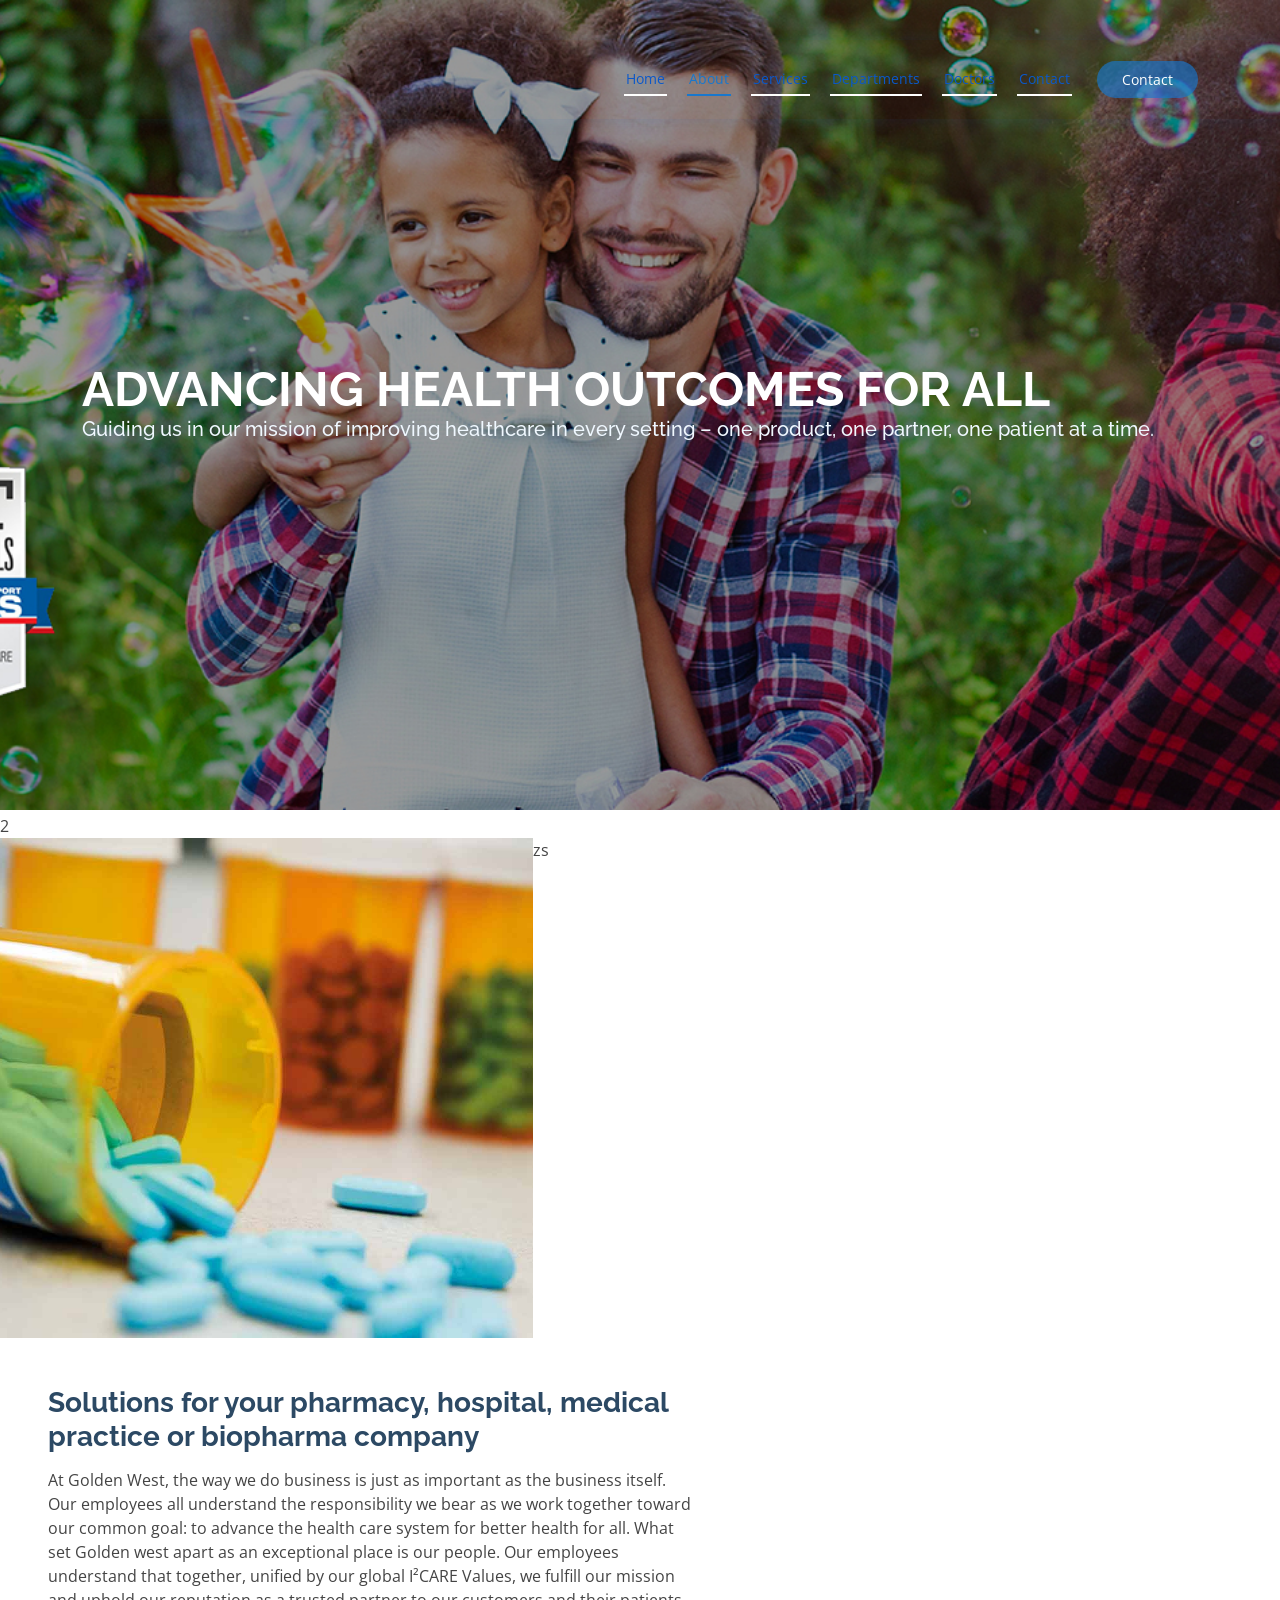
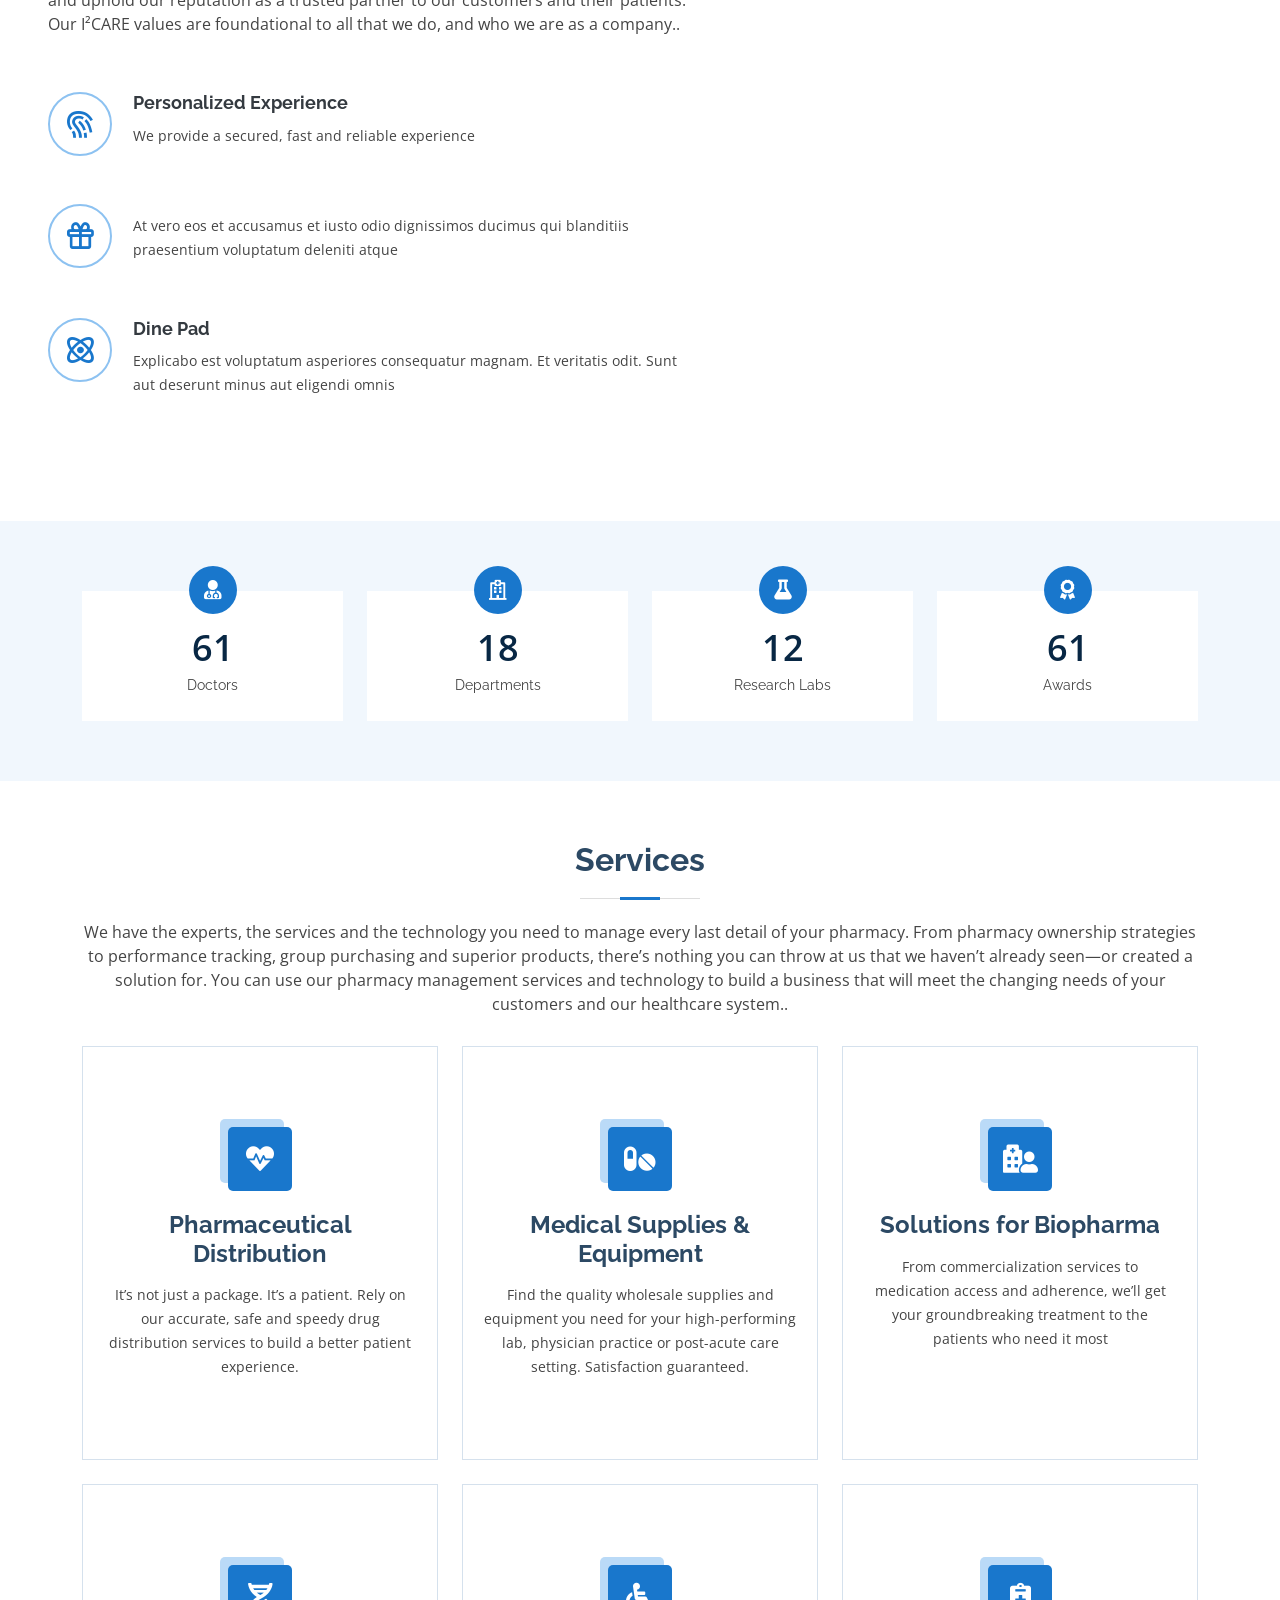
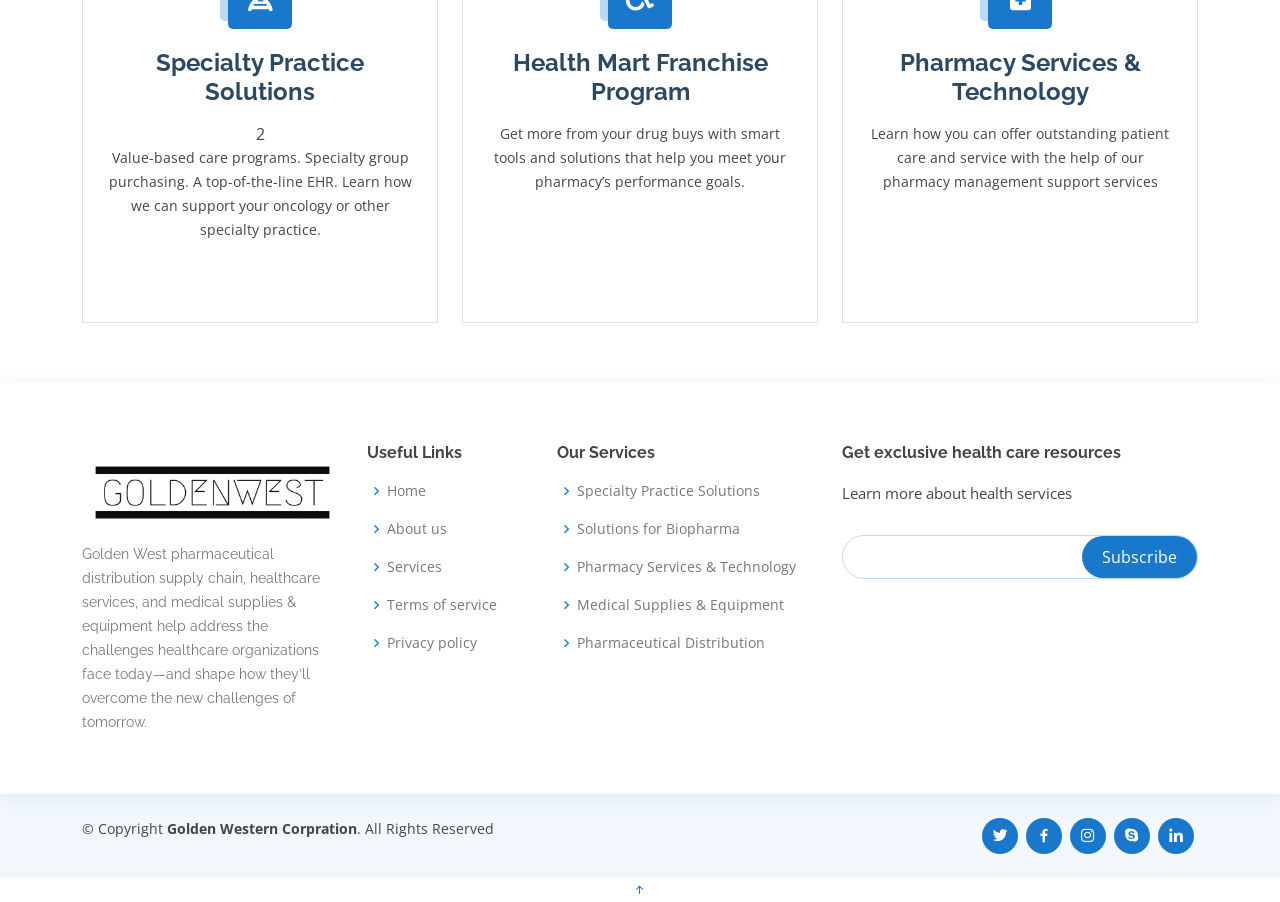
==== commit 67489c58: "Merge branch 'main' of https://github.com/Abdulsalam0001/covid19testing" ====
--- a/about-western-health-care-center.html
+++ b/about-western-health-care-center.html
@@ -268,39 +268,40 @@
         <div class="row">
 
           <div class="col-lg-3 col-md-6 footer-contact">
-            <h4>Golden West Corp </h4>
+            <img src="./assets/img/favicon.png" alt="" class="img-fluid">
+
             <p>
-              Patient care is your top priority, including helping customers understand how, when and why to take their medications
-
+             Golden West pharmaceutical distribution supply chain, healthcare services, and medical supplies & equipment help address the challenges healthcare organizations face today—and shape how they’ll overcome the new challenges of tomorrow.
             </p>
           </div>
 
           <div class="col-lg-2 col-md-6 footer-links">
             <h4>Useful Links</h4>
             <ul>
-              <li><i class="bx bx-chevron-right"></i> <a href="#">Home</a></li>
-              <li><i class="bx bx-chevron-right"></i> <a href="#">About us</a></li>
-              <li><i class="bx bx-chevron-right"></i> <a href="#">Services</a></li>
-              <li><i class="bx bx-chevron-right"></i> <a href="#">Terms of service</a></li>
-              <li><i class="bx bx-chevron-right"></i> <a href="#">Privacy policy</a></li>
+              <li><i class="bx bx-chevron-right"></i> <a>Home</a></li>
+              <li><i class="bx bx-chevron-right"></i> <a >About us</a></li>
+              <li><i class="bx bx-chevron-right"></i> <a>Services</a></li>
+              <li><i class="bx bx-chevron-right"></i> <a
+                > Terms of service</a></li>
+              <li><i class="bx bx-chevron-right"></i> <a >Privacy policy</a></li>
             </ul>
           </div>
 
           <div class="col-lg-3 col-md-6 footer-links">
             <h4>Our Services</h4>
             <ul>
-              <li><i class="bx bx-chevron-right"></i> <a href="#">Specialty Practice Solutions</a></li>
-              <li><i class="bx bx-chevron-right"></i> <a href="#">Solutions for Biopharma</a></li>
-              <li><i class="bx bx-chevron-right"></i> <a href="#">Pharmacy Services & Technology</a></li>
-              <li><i class="bx bx-chevron-right"></i> <a href="#">Medical Supplies & Equipment</a></li>
-              <li><i class="bx bx-chevron-right"></i> <a href="#">Pharmaceutical Distribution</a></li>
+              <li><i class="bx bx-chevron-right"></i> <a >Specialty Practice Solutions</a></li>
+              <li><i class="bx bx-chevron-right"></i> <a >Solutions for Biopharma</a></li>
+              <li><i class="bx bx-chevron-right"></i> <a >Pharmacy Services & Technology</a></li>
+              <li><i class="bx bx-chevron-right"></i> <a>Medical Supplies & Equipment</a></li>
+              <li><i class="bx bx-chevron-right"></i> <a >Pharmaceutical Distribution</a></li>
             </ul>
           </div>
 
           <div class="col-lg-4 col-md-6 footer-newsletter">
-            <h4>Get exclusive health care advice </h4>
+            <h4>Get exclusive health care resources </h4>
             <p>Learn more about health services </p>
-            <form action="?subscribed-to-premium" method="post">
+            <form action="" method="post">
               <input type="email" name="email"><input type="submit" value="Subscribe">
             </form>
           </div>
@@ -320,17 +321,17 @@
         </div>
       </div>
       <div class="social-links text-center text-md-right pt-3 pt-md-0">
-        <a  class="twitter"><i class="bx bxl-twitter"></i></a>
-        <a  class="facebook"><i class="bx bxl-facebook"></i></a>
-        <a  class="instagram"><i class="bx bxl-instagram"></i></a>
-        <a  class="google-plus"><i class="bx bxl-skype"></i></a>
-        <a   class="linkedin"><i class="bx bxl-linkedin"></i></a>
+        <a href="#" class="twitter"><i class="bx bxl-twitter"></i></a>
+        <a href="#" class="facebook"><i class="bx bxl-facebook"></i></a>
+        <a href="#" class="instagram"><i class="bx bxl-instagram"></i></a>
+        <a href="#" class="google-plus"><i class="bx bxl-skype"></i></a>
+        <a href="#" class="linkedin"><i class="bx bxl-linkedin"></i></a>
       </div>
     </div>
   </footer><!-- End Footer -->
 
   <div id="preloader"></div>
-
+  <a href="#" class="back-to-top d-flex align-items-center justify-content-center"><i class="bi bi-arrow-up-short"></i></a>
 
   <!-- Vendor JS Files -->
   <script src="assets/vendor/bootstrap/js/bootstrap.bundle.min.js"></script>
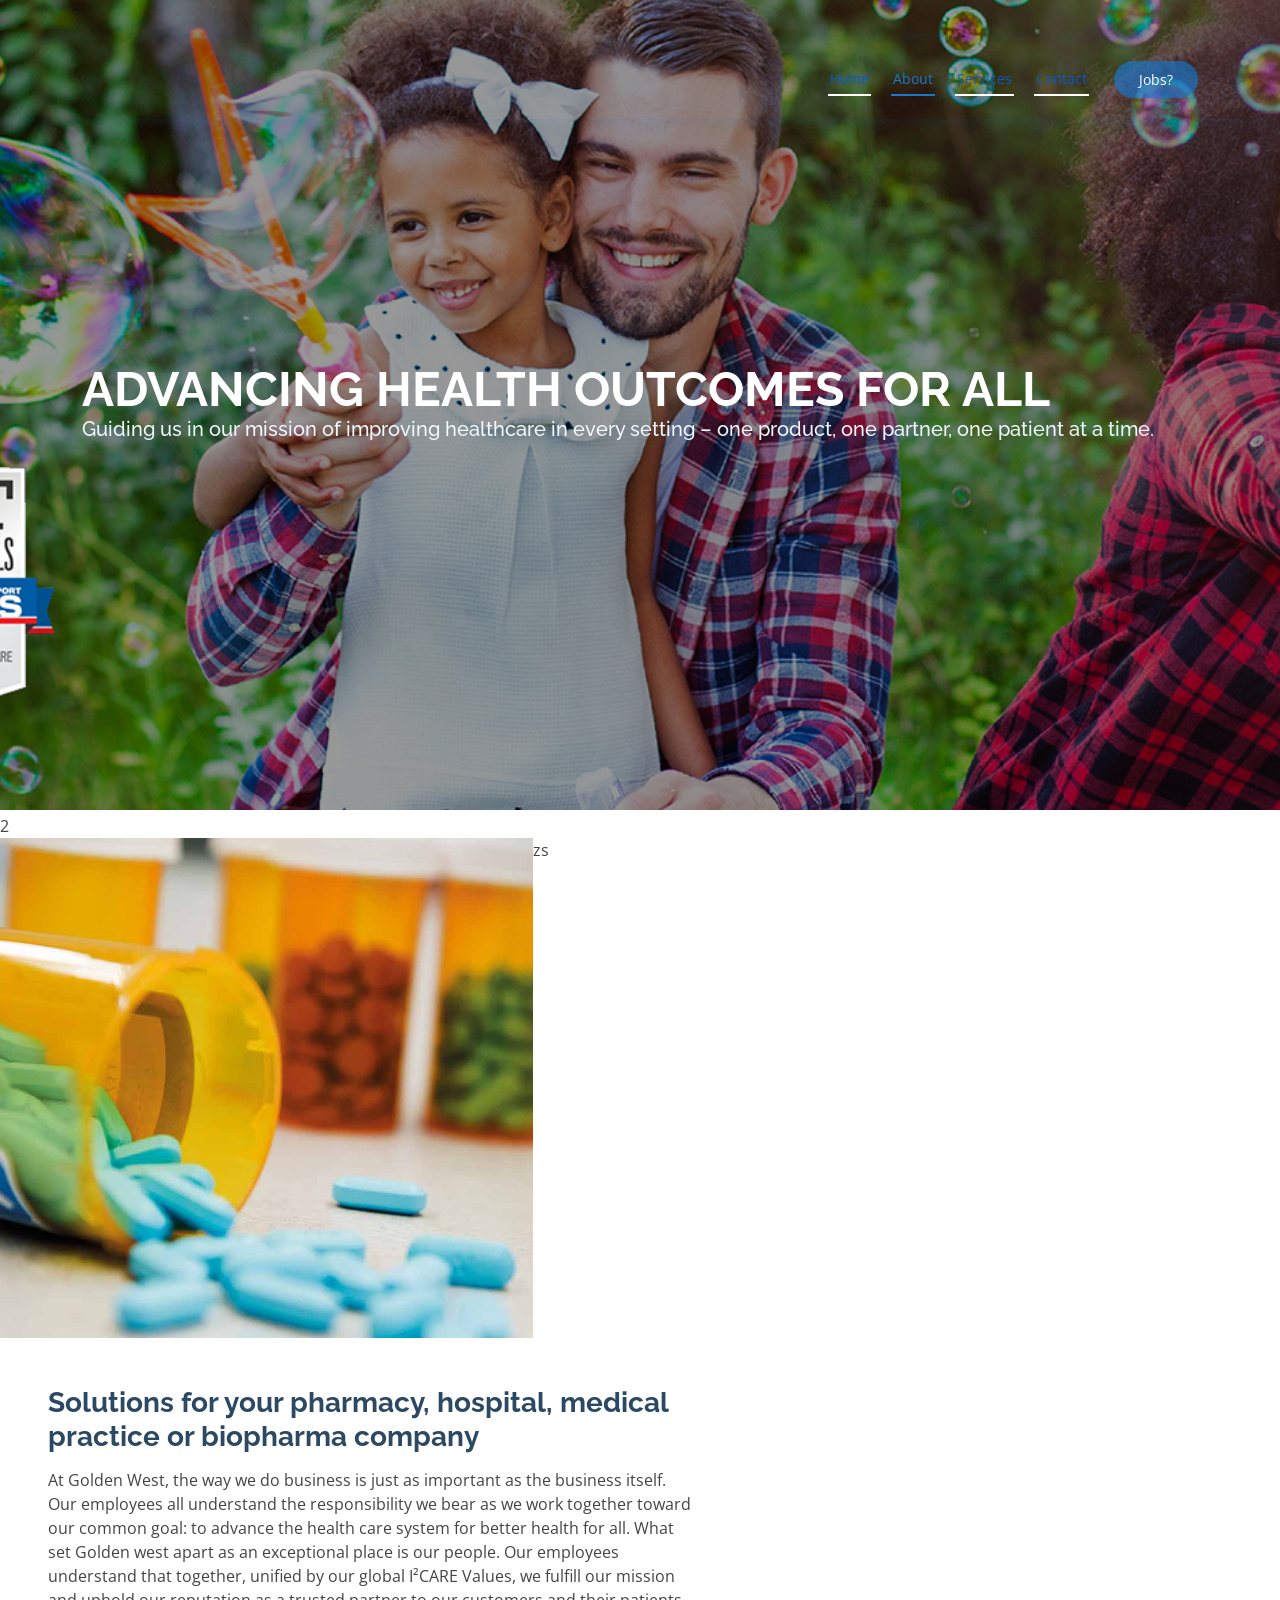
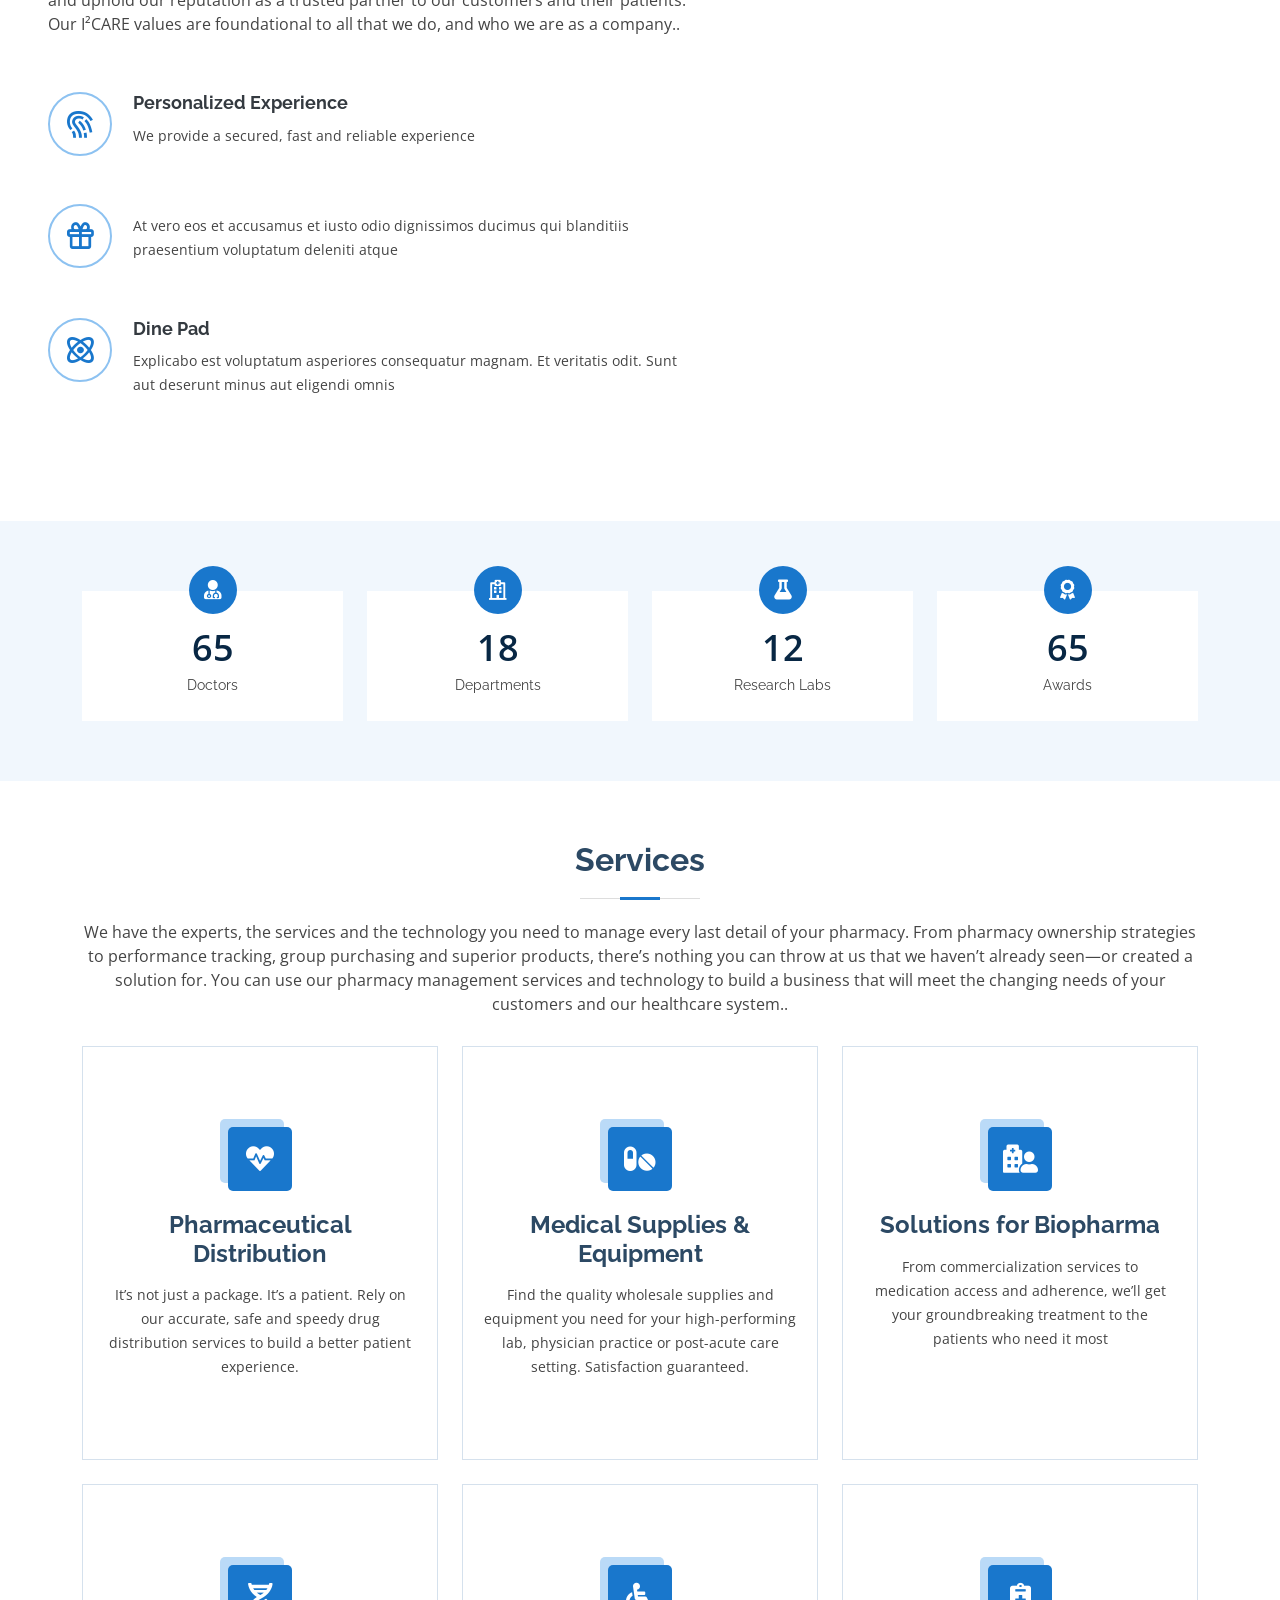
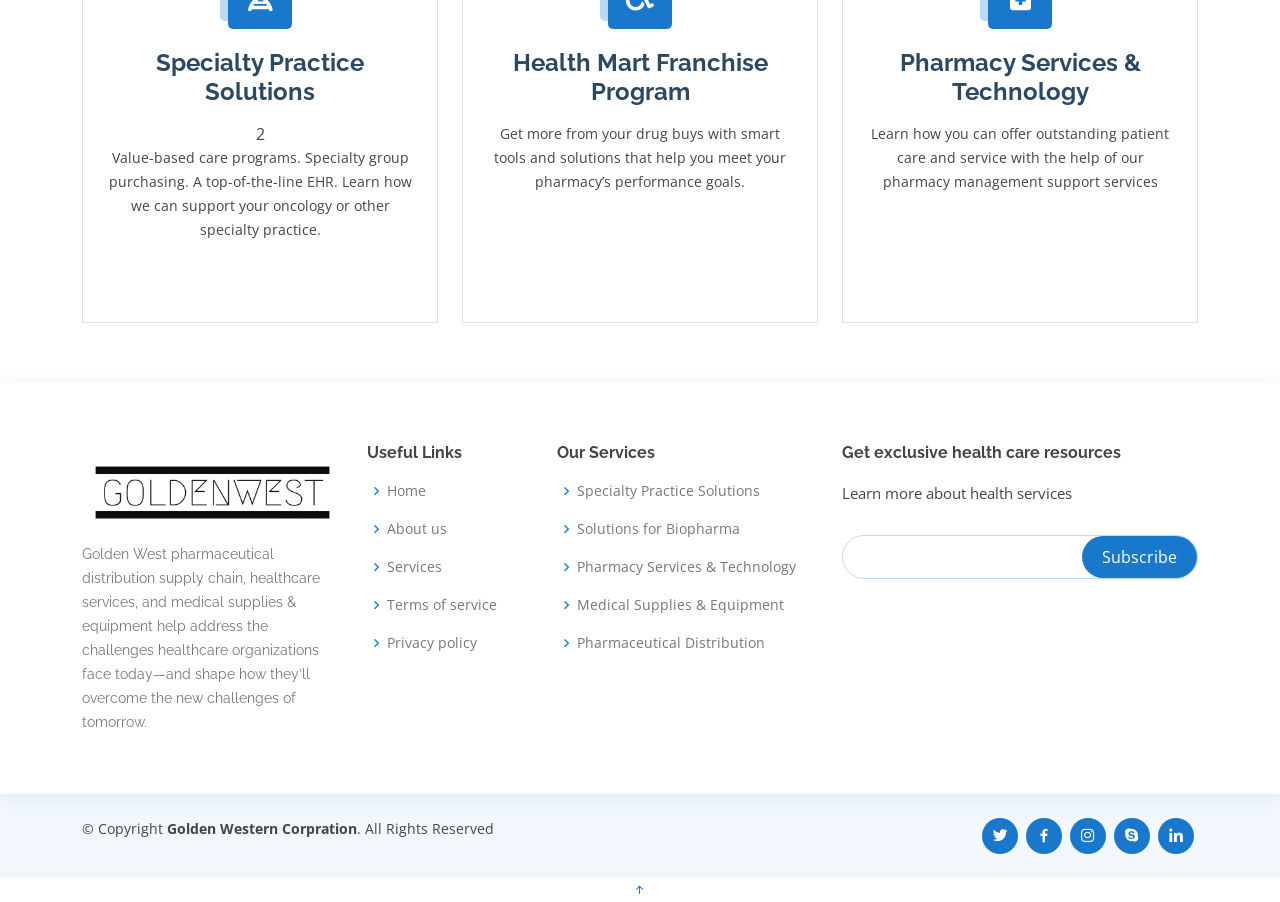
==== commit 058581c6: "aa" ====
--- a/about-western-health-care-center.html
+++ b/about-western-health-care-center.html
@@ -73,14 +73,12 @@
           <li><a class="nav-link " href="./">Home</a></li>
           <li><a class="nav-link  active" href="about-western-health-care-center.html">About</a></li>
           <li><a class="nav-link " href="services-of-the-western-gold-west.html">Services</a></li>
-          <li><a class="nav-link scrollto" href="./departments-of-the-western-gold-west.html">Departments</a></li>
-          <li><a class="nav-link scrollto" href="#doctors">Doctors</a></li>
           <li><a class="nav-link scrollto" href="contact-western-health-care-center.html">Contact</a></li>
         </ul>
         <i class="bi bi-list mobile-nav-toggle"></i>
       </nav><!-- .navbar -->
 
-      <a href="./contact-western-health-care-center.html" class="appointment-btn"><span class="d-none d-md-inline">Contact</a>
+      <a href="./contact-western-health-care-center.html" class="appointment-btn"><span class="d-none d-md-inline">Jobs?</a>
     </div>
   </header><!-- End Header -->
 
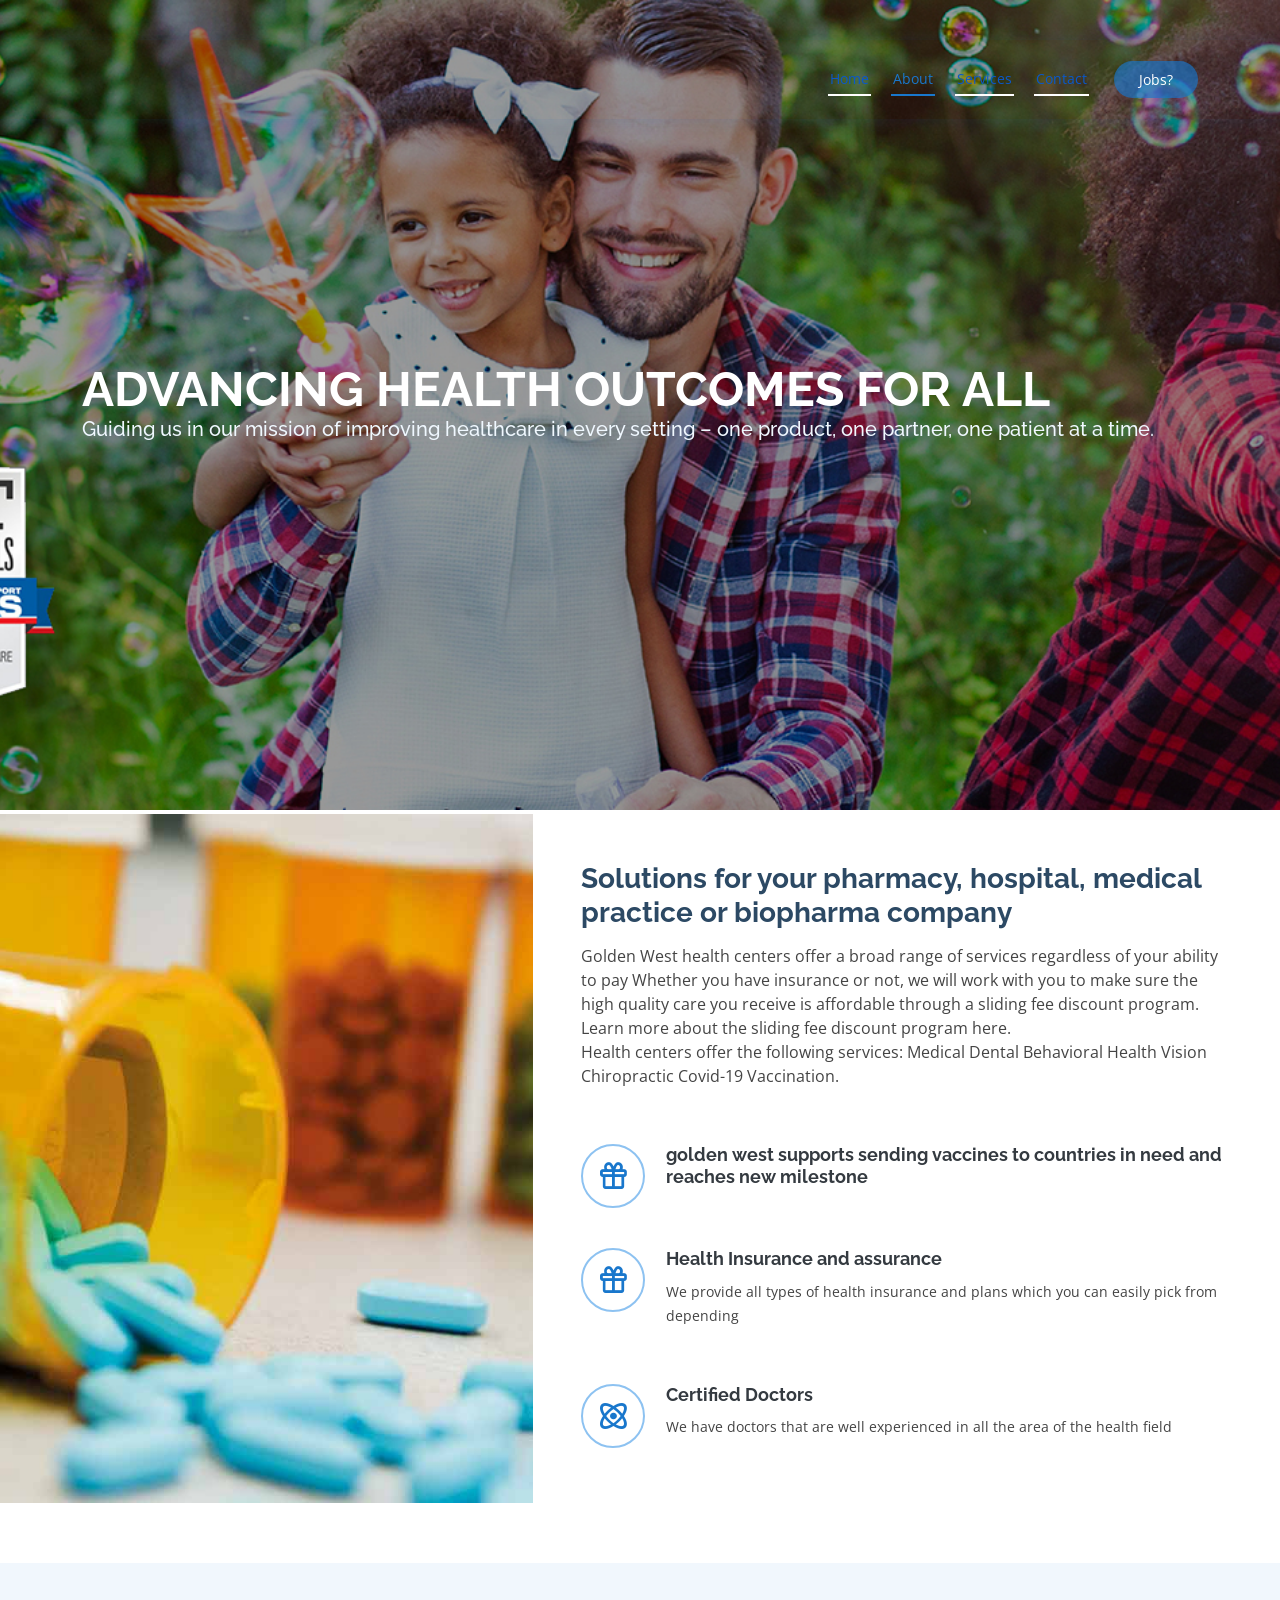
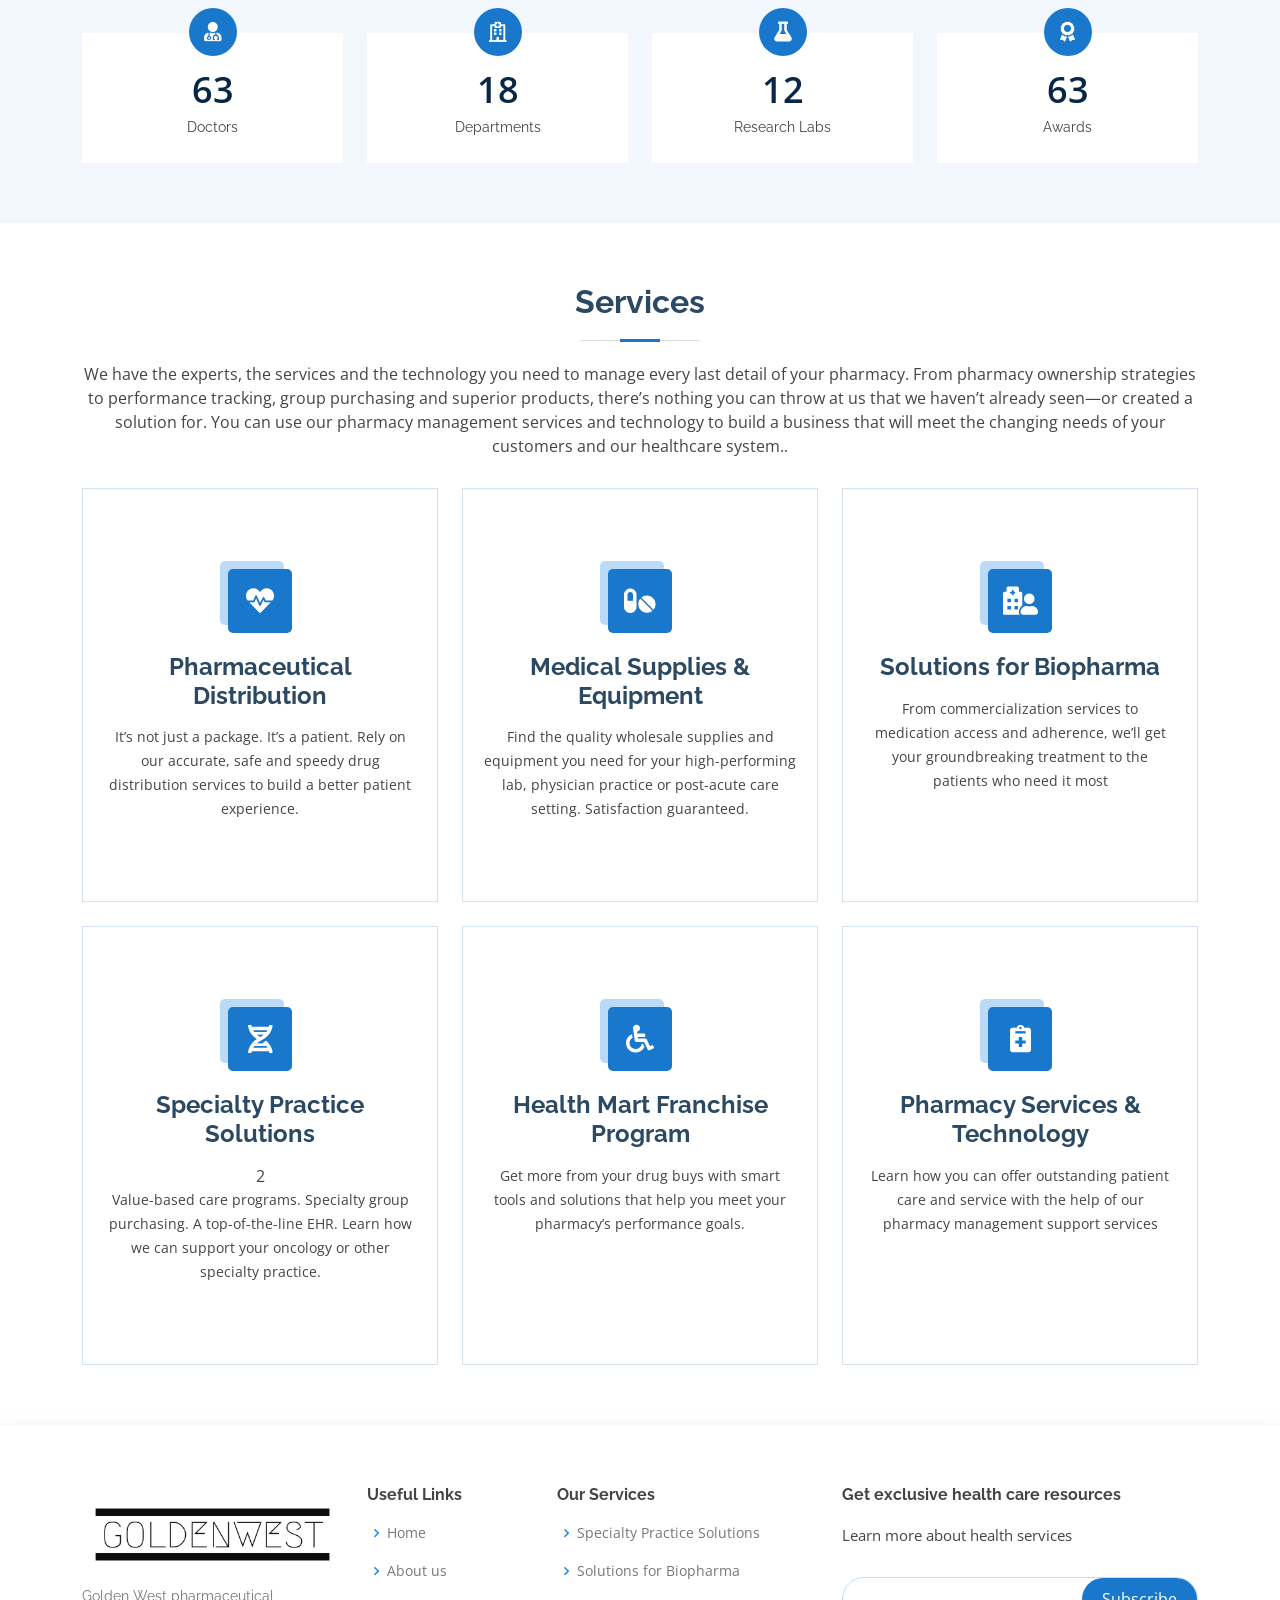
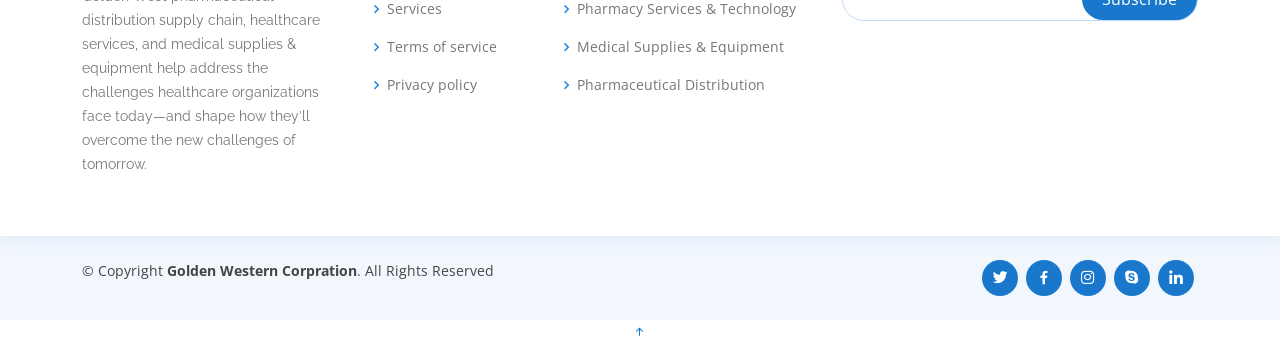
==== commit 695ba072: "a" ====
--- a/about-western-health-care-center.html
+++ b/about-western-health-care-center.html
@@ -105,36 +105,46 @@
 <div><br></div>
     <!-- ======= About Section ======= -->
     <section id="about" class="about">
-      2
       <div class="container-fluid">
 
         <div class="row">
           <div class="col-xl-5 col-lg-6 video-box d-flex justify-content-center align-items-stretch position-relative">
 
           </div>
-zs
+
           <div class="col-xl-7 col-lg-6 icon-boxes d-flex flex-column align-items-stretch justify-content-center py-5 px-lg-5">
             <h3>Solutions for your pharmacy, hospital, medical practice or biopharma company</h3>
-            <p>At Golden West, the way we do business is just as important as the business itself. Our employees all understand the responsibility we bear as we work together toward our common goal: to advance the health care system for better health for all.
-
-              What set Golden west apart as an exceptional place is our people. Our employees understand that together, unified by our global I²CARE Values, we fulfill our mission and uphold our reputation as a trusted partner to our customers and their patients. Our I²CARE values are foundational to all that we do, and who we are as a company..</p>
-
-            <div class="icon-box">
-              <div class="icon"><i class="bx bx-fingerprint"></i></div>
-              <h4 class="title"><a href="">Personalized Experience </a></h4>
-              <p class="description">We provide a secured, fast  and reliable experience </p>
-            </div>
+            <p>Golden West health centers offer a broad range of services regardless of your ability to pay
+
+Whether you have insurance or not, we will work with you to make sure the high quality care 
+you receive is affordable through a sliding fee discount program.
+ Learn more about the sliding fee discount program here.<br>
+Health centers offer the following services:
+Medical
+Dental 
+Behavioral Health
+Vision
+Chiropractic 
+Covid-19 Vaccination.</p>
 
             <div class="icon-box">
               <div class="icon"><i class="bx bx-gift"></i></div>
-              <h4 class="title"><a href=""></a></h4>
-              <p class="description">At vero eos et accusamus et iusto odio dignissimos ducimus qui blanditiis praesentium voluptatum deleniti atque</p>
+              <h4 class="title"><a href="">golden west supports sending vaccines to countries in need and reaches new milestone
+              </a></h4>
+              <p class="description"></p>
+            </div>
+
+            <div class="icon-box">
+              <div class="icon"><i class="bx bx-gift"></i></div>
+              <h4 class="title"><a href="">Health Insurance and assurance </a></h4>
+              <p class="description">We provide all types of health insurance and plans which you can easily pick from depending  </p>
             </div>
 
             <div class="icon-box">
               <div class="icon"><i class="bx bx-atom"></i></div>
-              <h4 class="title"><a href="">Dine Pad</a></h4>
-              <p class="description">Explicabo est voluptatum asperiores consequatur magnam. Et veritatis odit. Sunt aut deserunt minus aut eligendi omnis</p>
+              <h4 class="title"><a href="">Certified Doctors </a></h4>
+              <p class="description">We have  doctors that are well experienced in all the area of the health field 
+              </p>
             </div>
 
           </div>
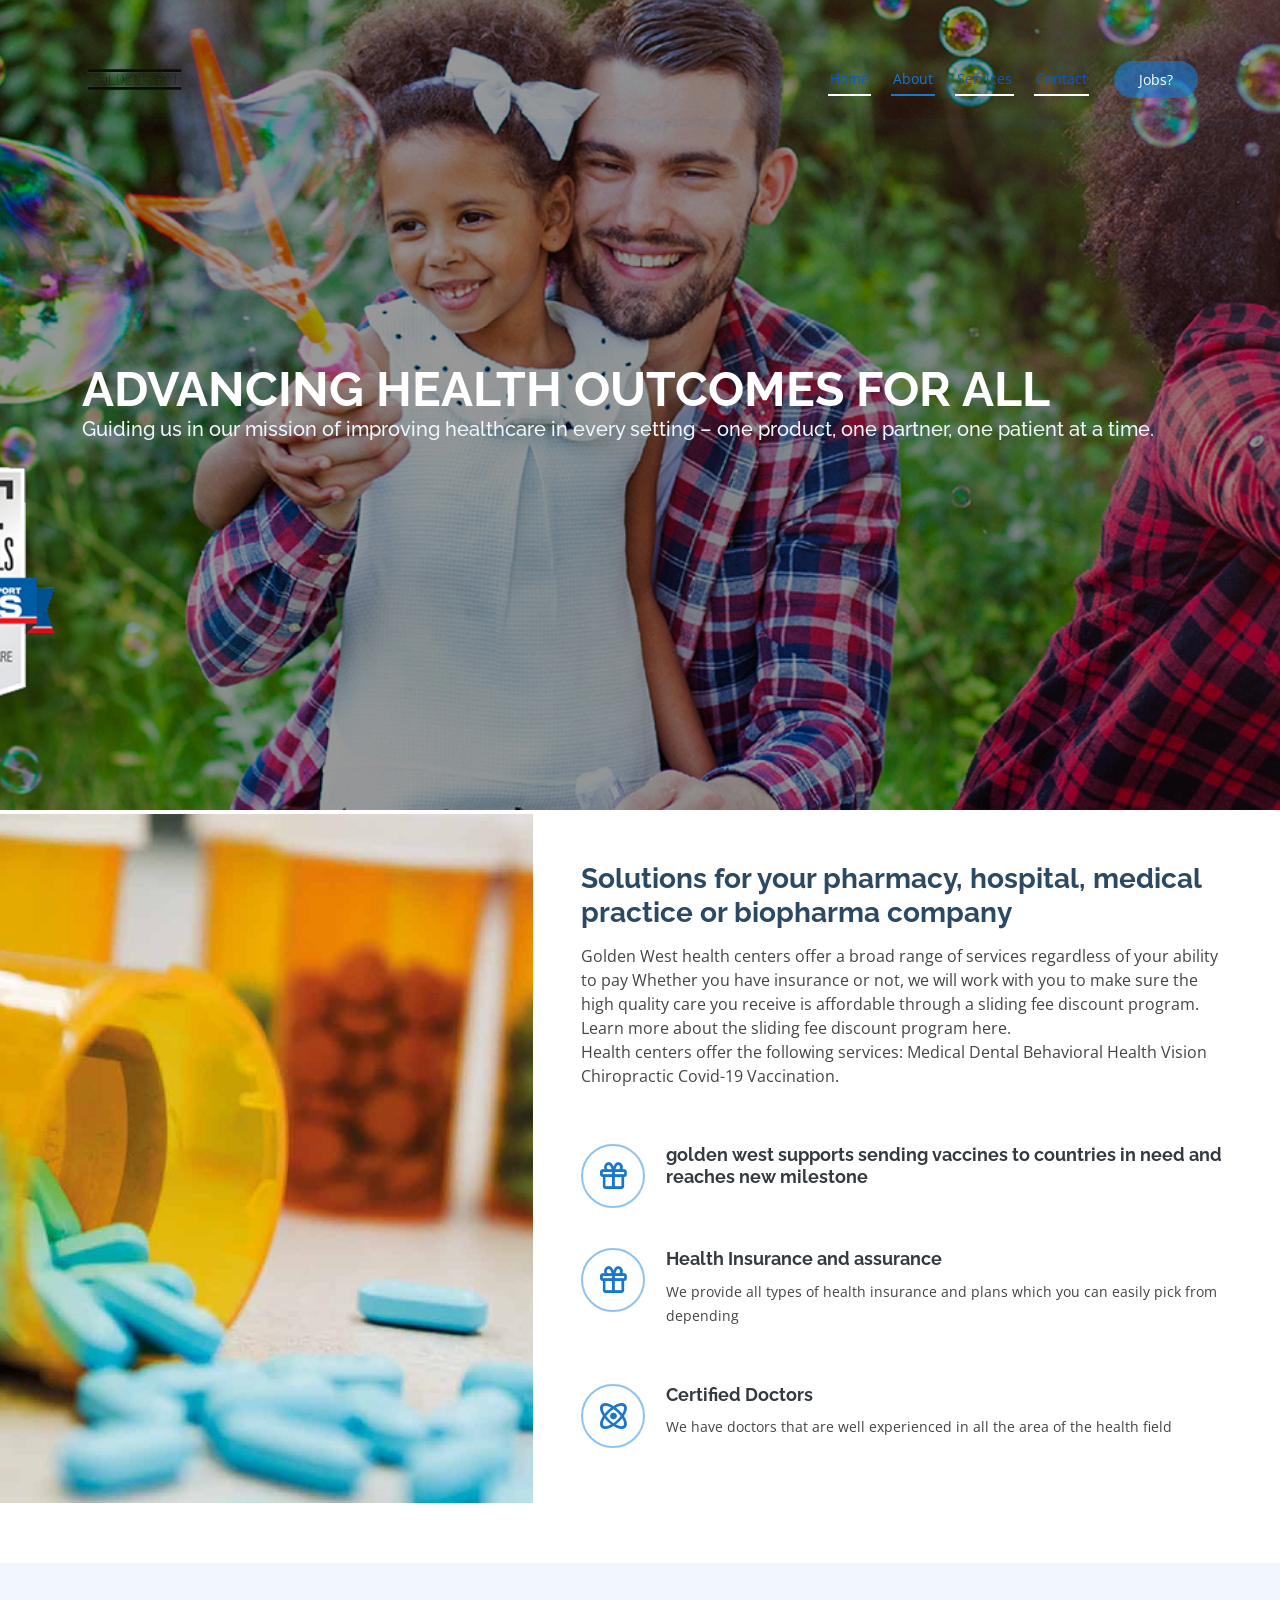
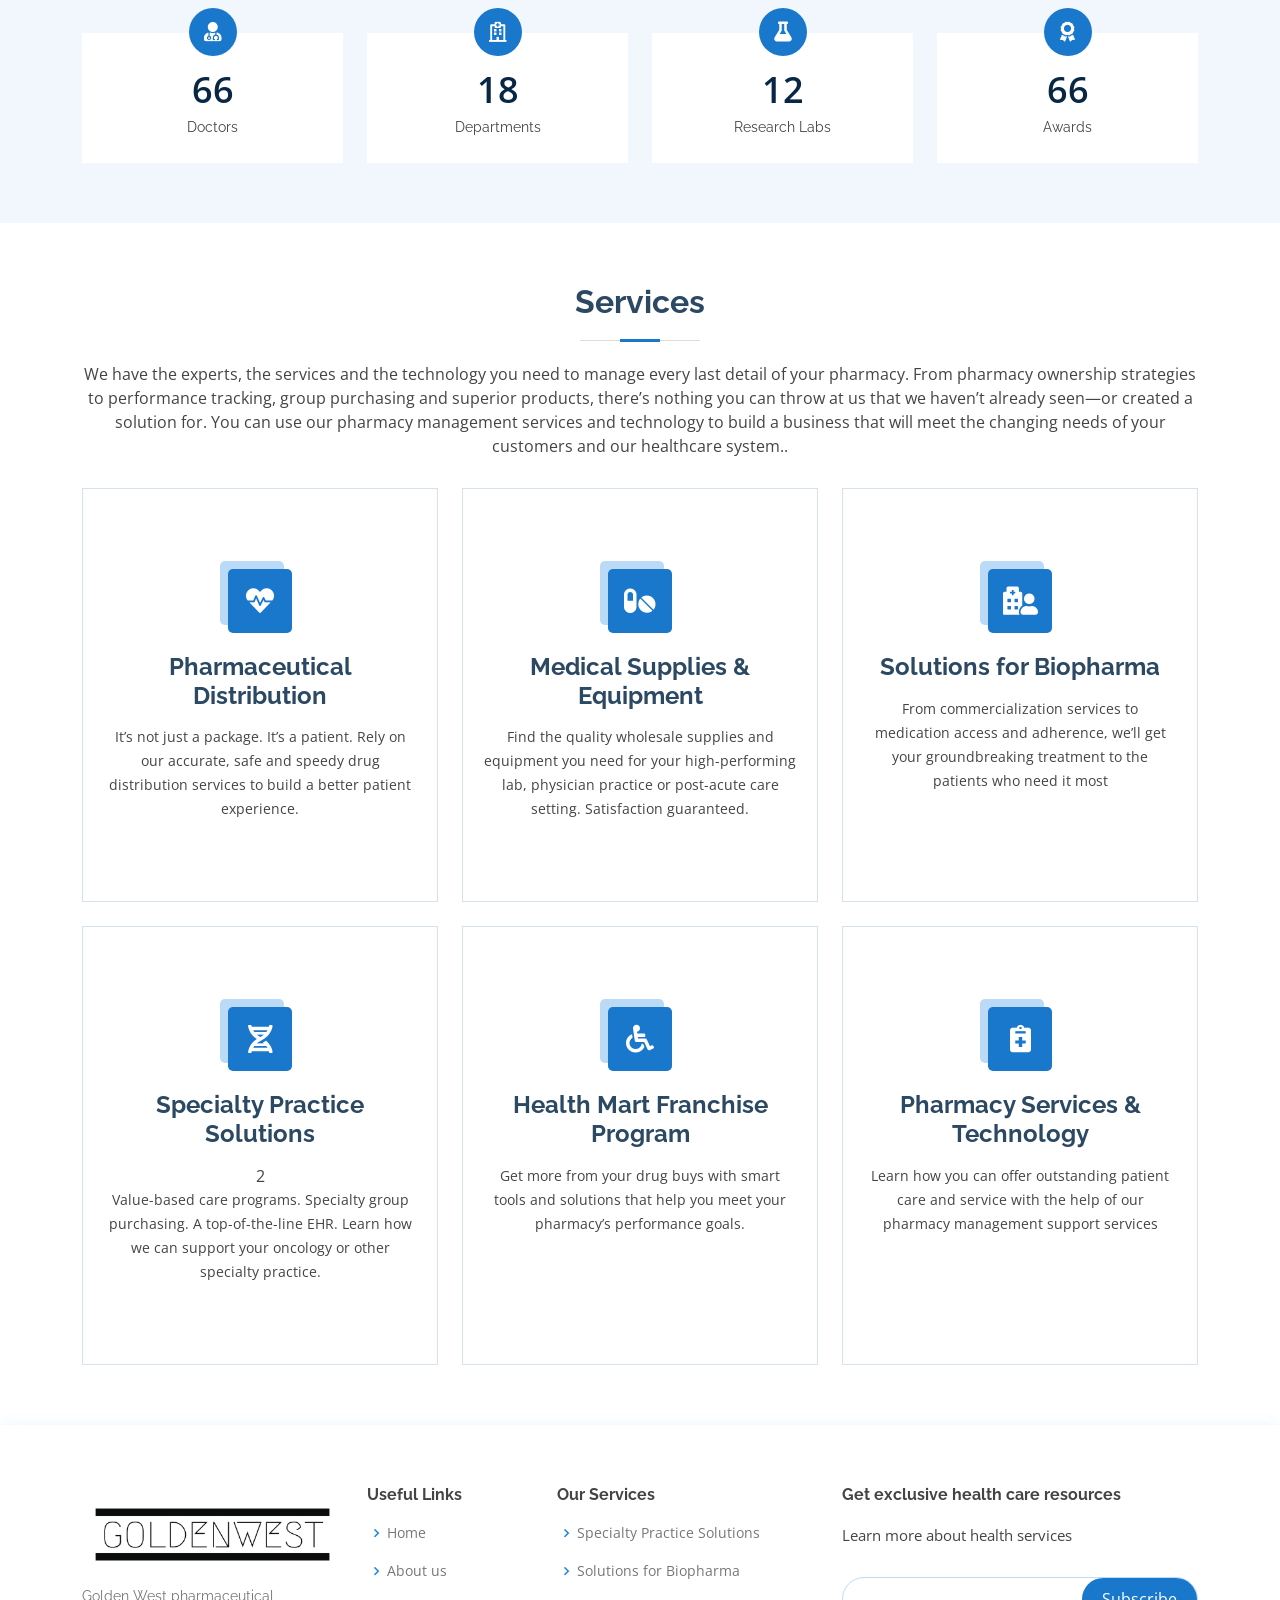
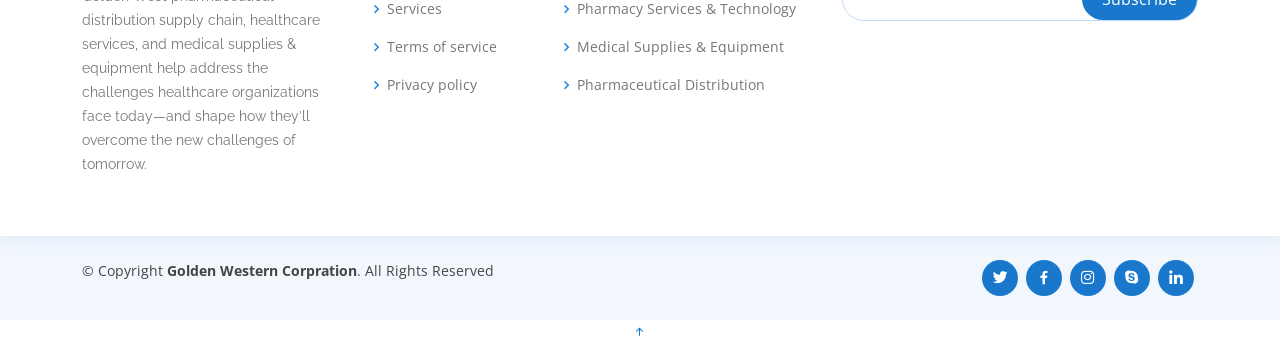
==== commit 905986f1: "a" ====
--- a/about-western-health-care-center.html
+++ b/about-western-health-care-center.html
@@ -66,7 +66,7 @@
 
       <!--<h4 class="logo me-auto"><a href="index.html">Golden West </a></h4>-->
       <!-- Uncomment below if you prefer to use an imagogo -->
-      <a href="index.html" class="logo me-auto"><img src="assets/img/logo.png" alt="" class="img-fluid"></a>
+      <a href="index.html" class="logo me-auto"><img src="./assets/img/favicon.png" alt="" class="img-fluid"></a>
 
       <nav id="navbar" class="navbar order-last order-lg-0">
         <ul>
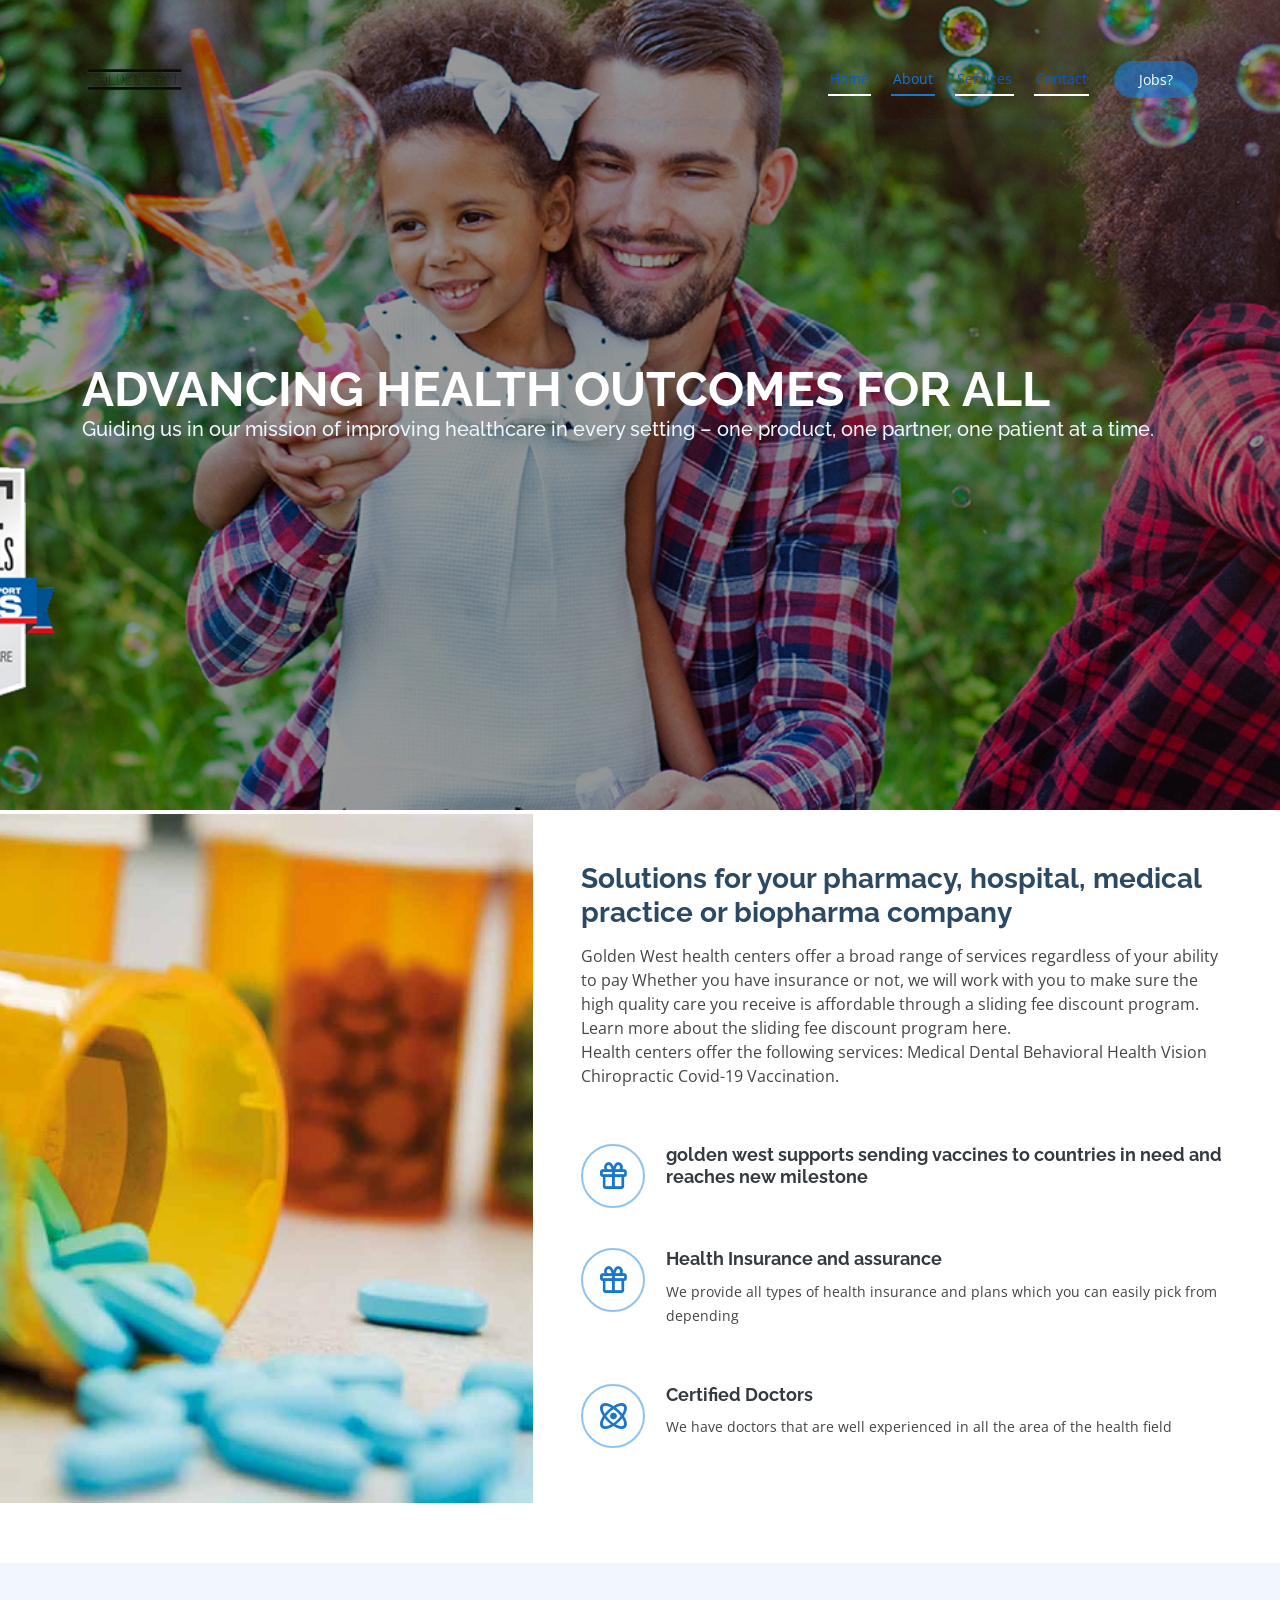
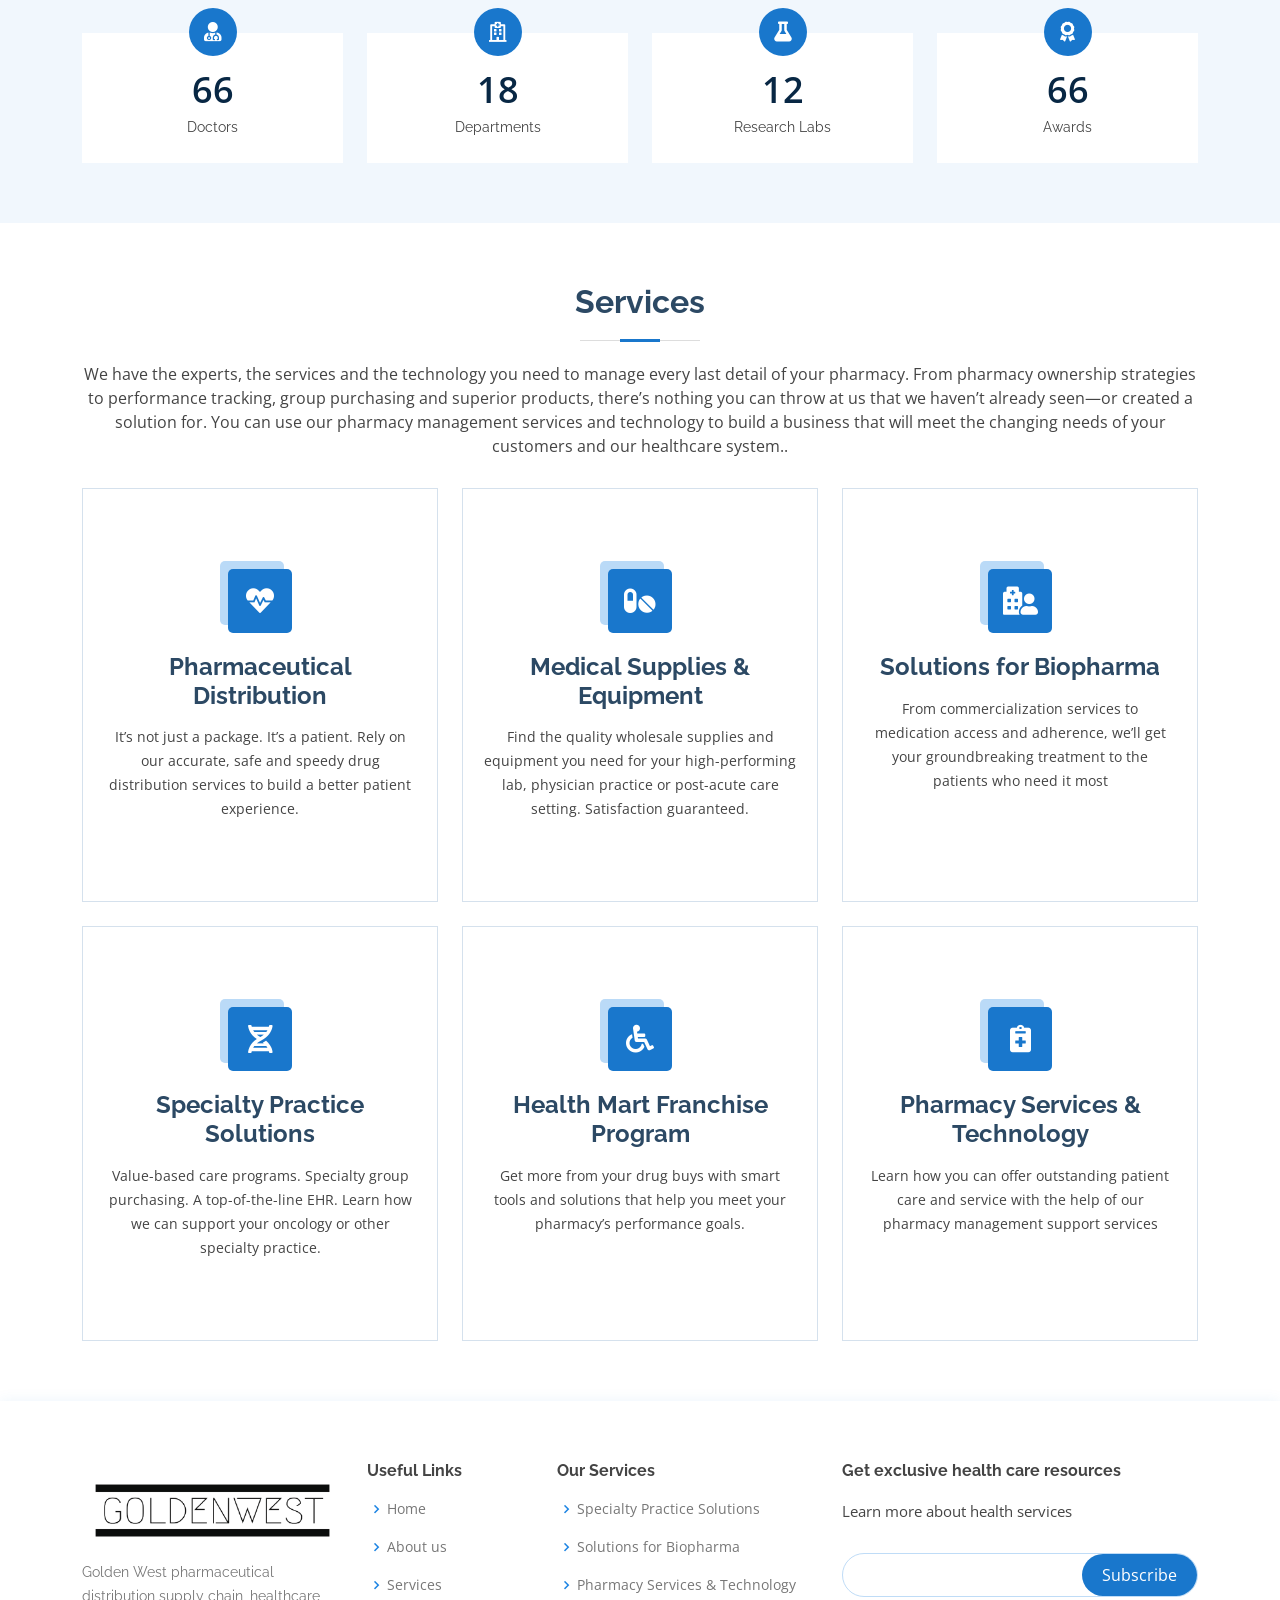
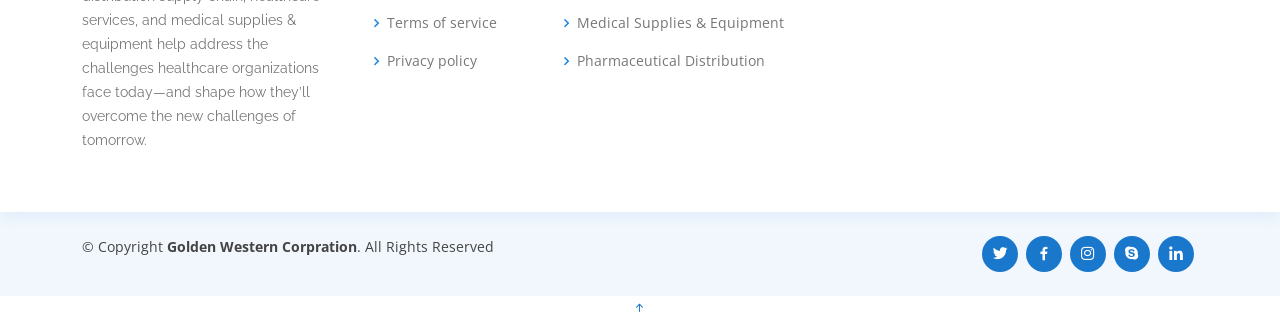
==== commit 5a40429e: "a" ====
--- a/about-western-health-care-center.html
+++ b/about-western-health-care-center.html
@@ -237,7 +237,7 @@
         <div class="col-lg-4 col-md-6 d-flex align-items-stretch mt-4">
           <div class="icon-box">
             <div class="icon"><i class="fas fa-dna"></i></div>
-            <h4><a href="">Specialty Practice Solutions</a></h4>2
+            <h4><a href="">Specialty Practice Solutions</a></h4>
             <p>Value-based care programs. Specialty group purchasing. A top-of-the-line EHR. Learn how we can support your oncology or other specialty practice.</p>
           </div>
         </div>
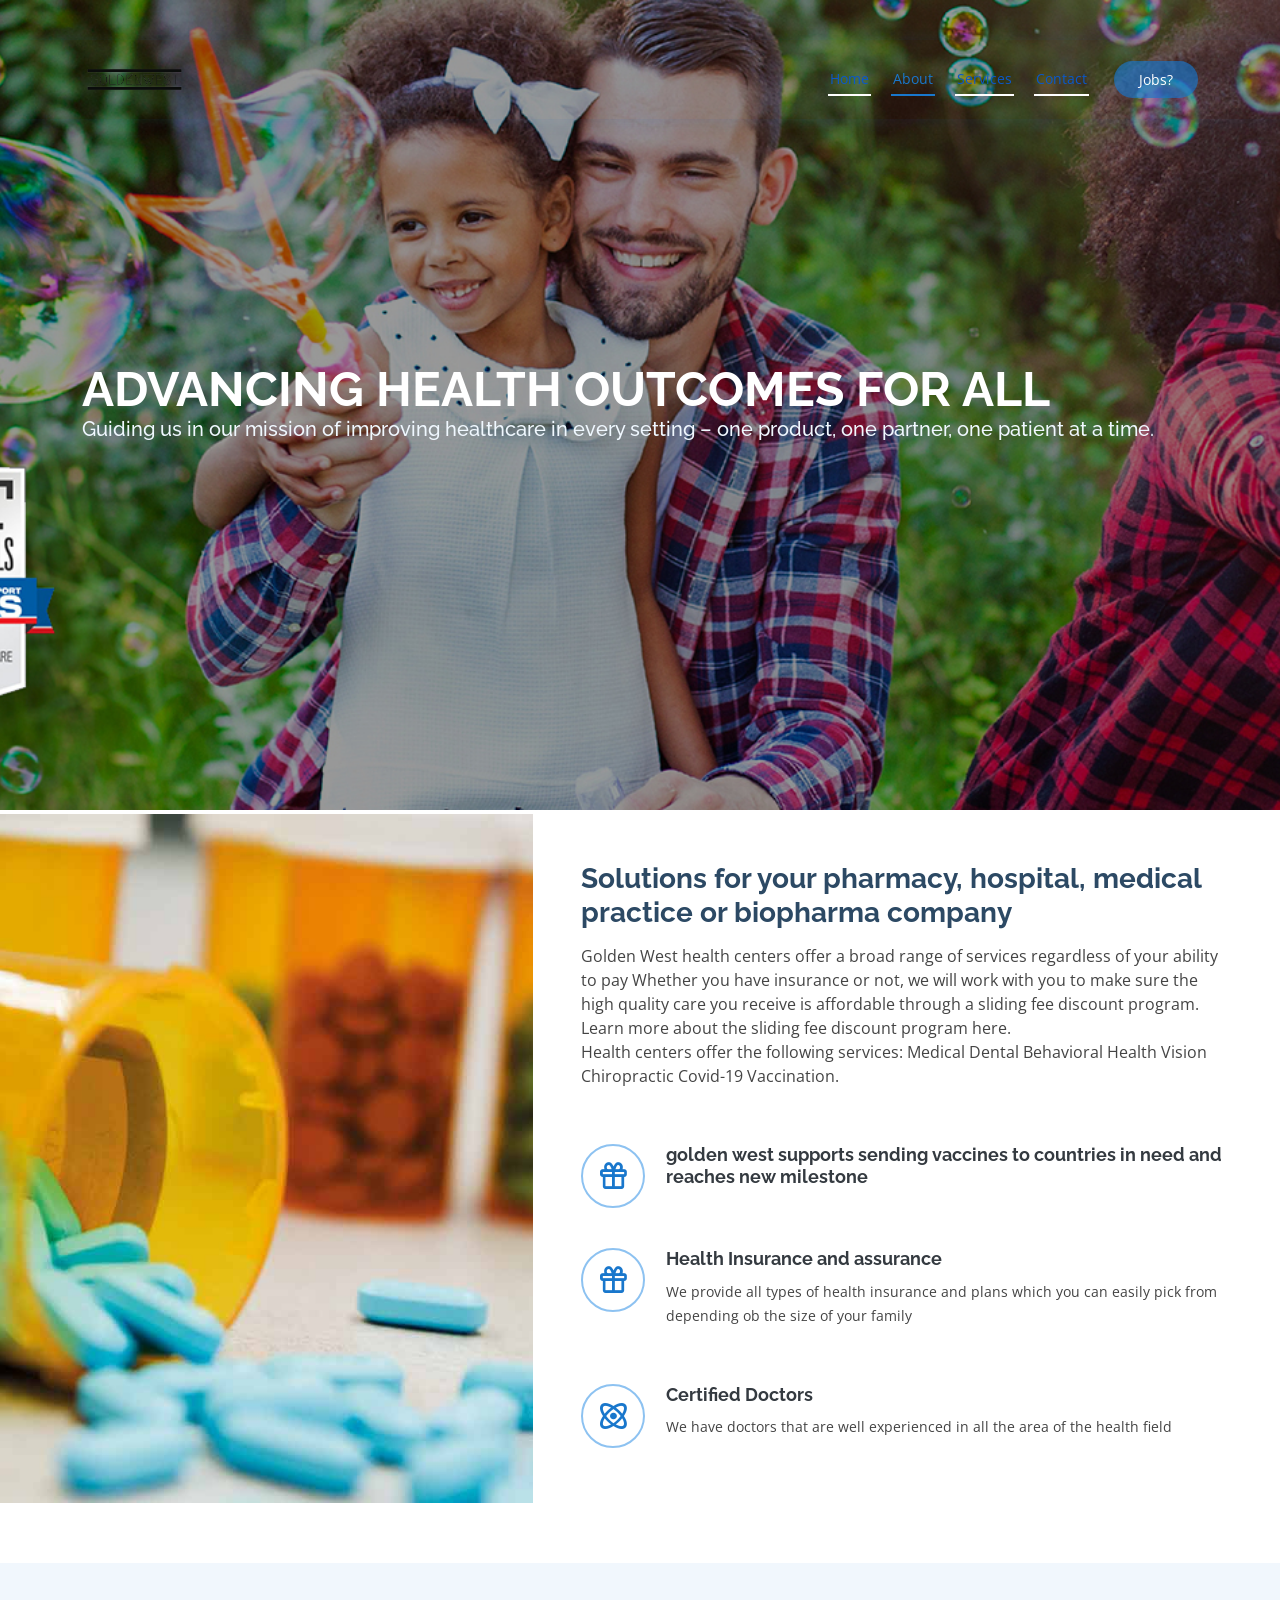
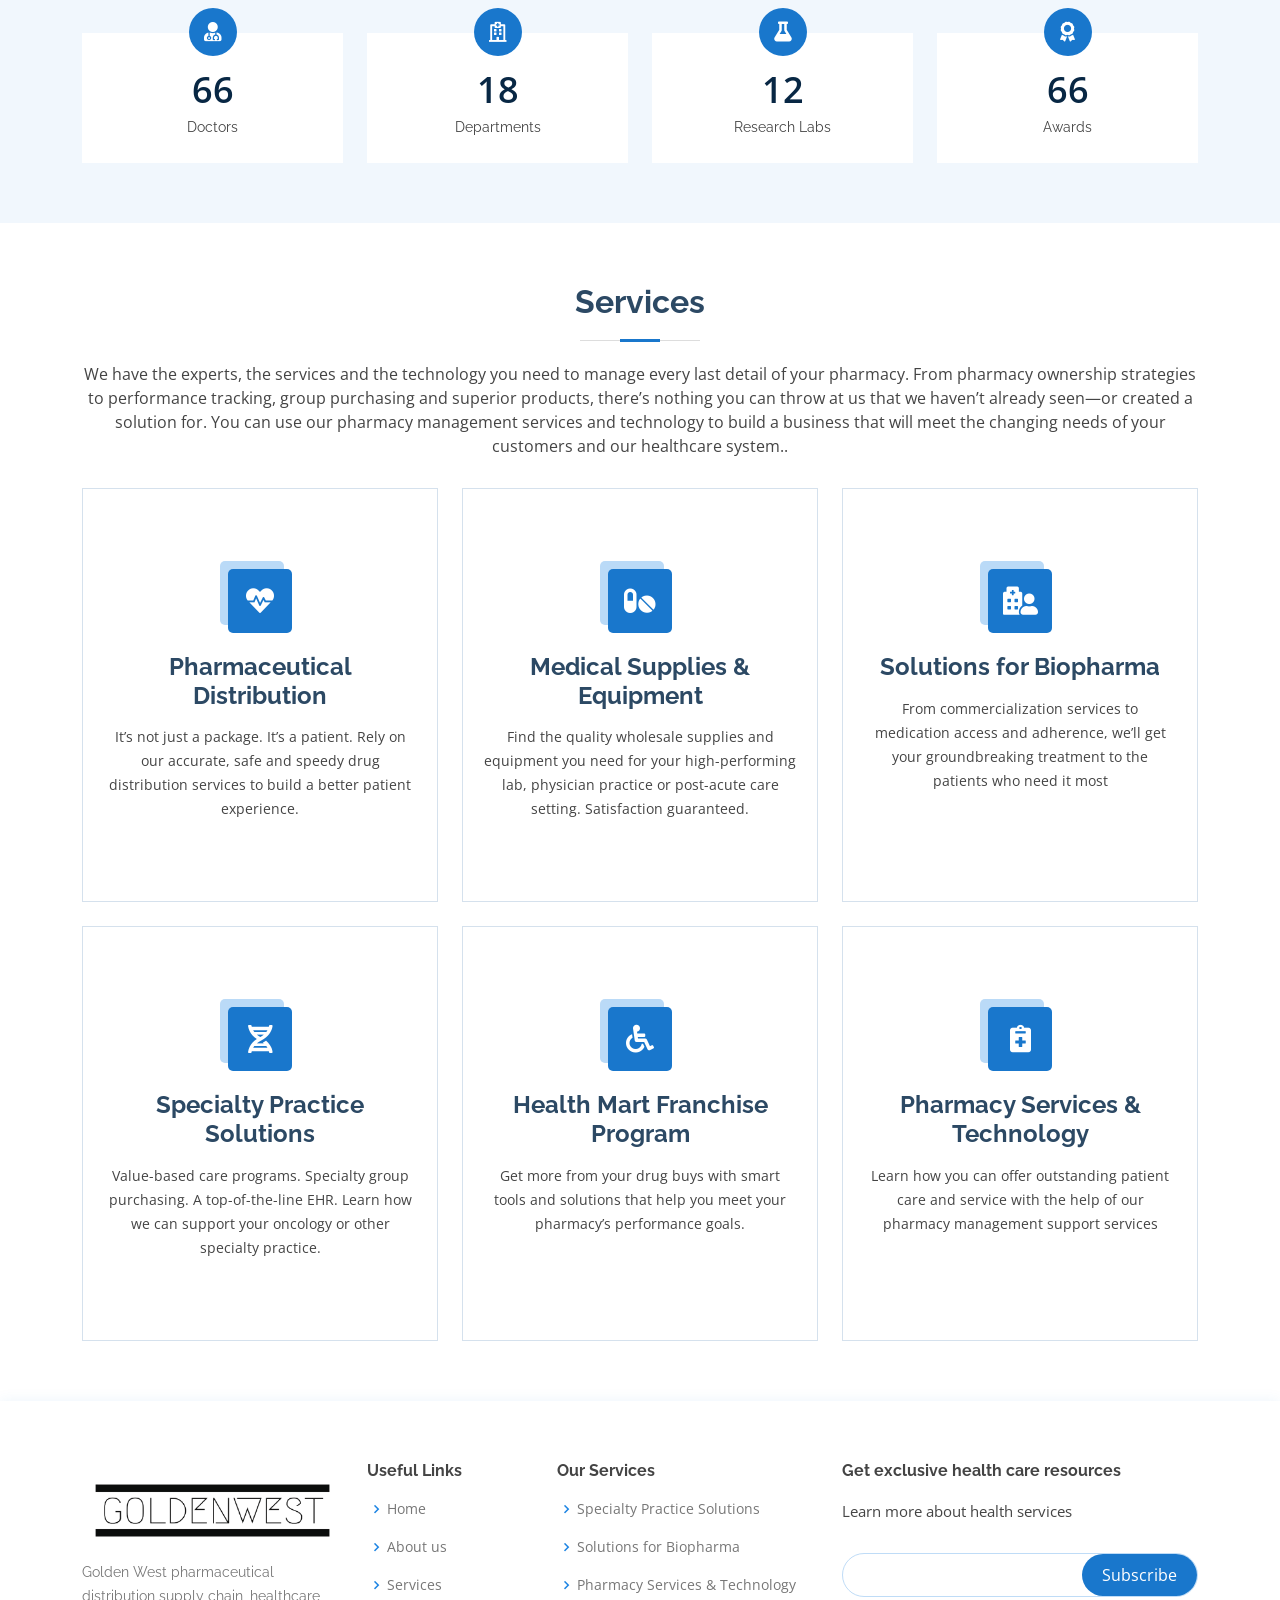
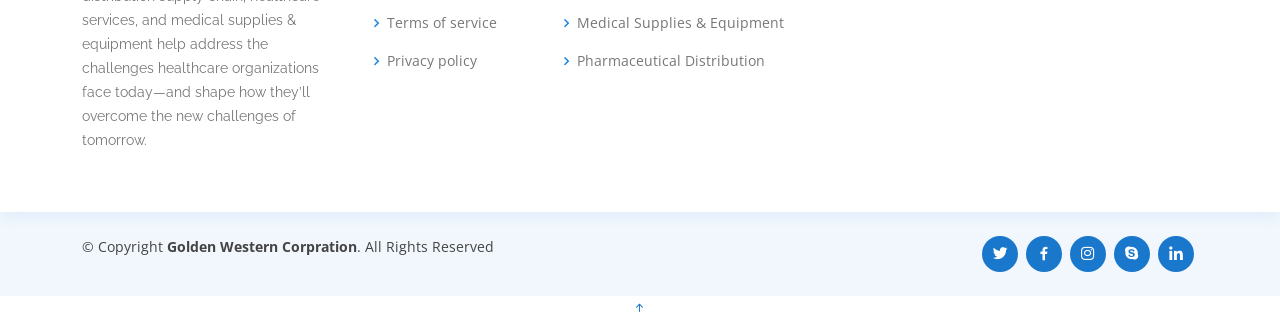
==== commit b609a8fa: "a" ====
--- a/about-western-health-care-center.html
+++ b/about-western-health-care-center.html
@@ -137,7 +137,7 @@
             <div class="icon-box">
               <div class="icon"><i class="bx bx-gift"></i></div>
               <h4 class="title"><a href="">Health Insurance and assurance </a></h4>
-              <p class="description">We provide all types of health insurance and plans which you can easily pick from depending  </p>
+              <p class="description">We provide all types of health insurance and plans which you can easily pick from depending  ob the size of your family</p>
             </div>
 
             <div class="icon-box">
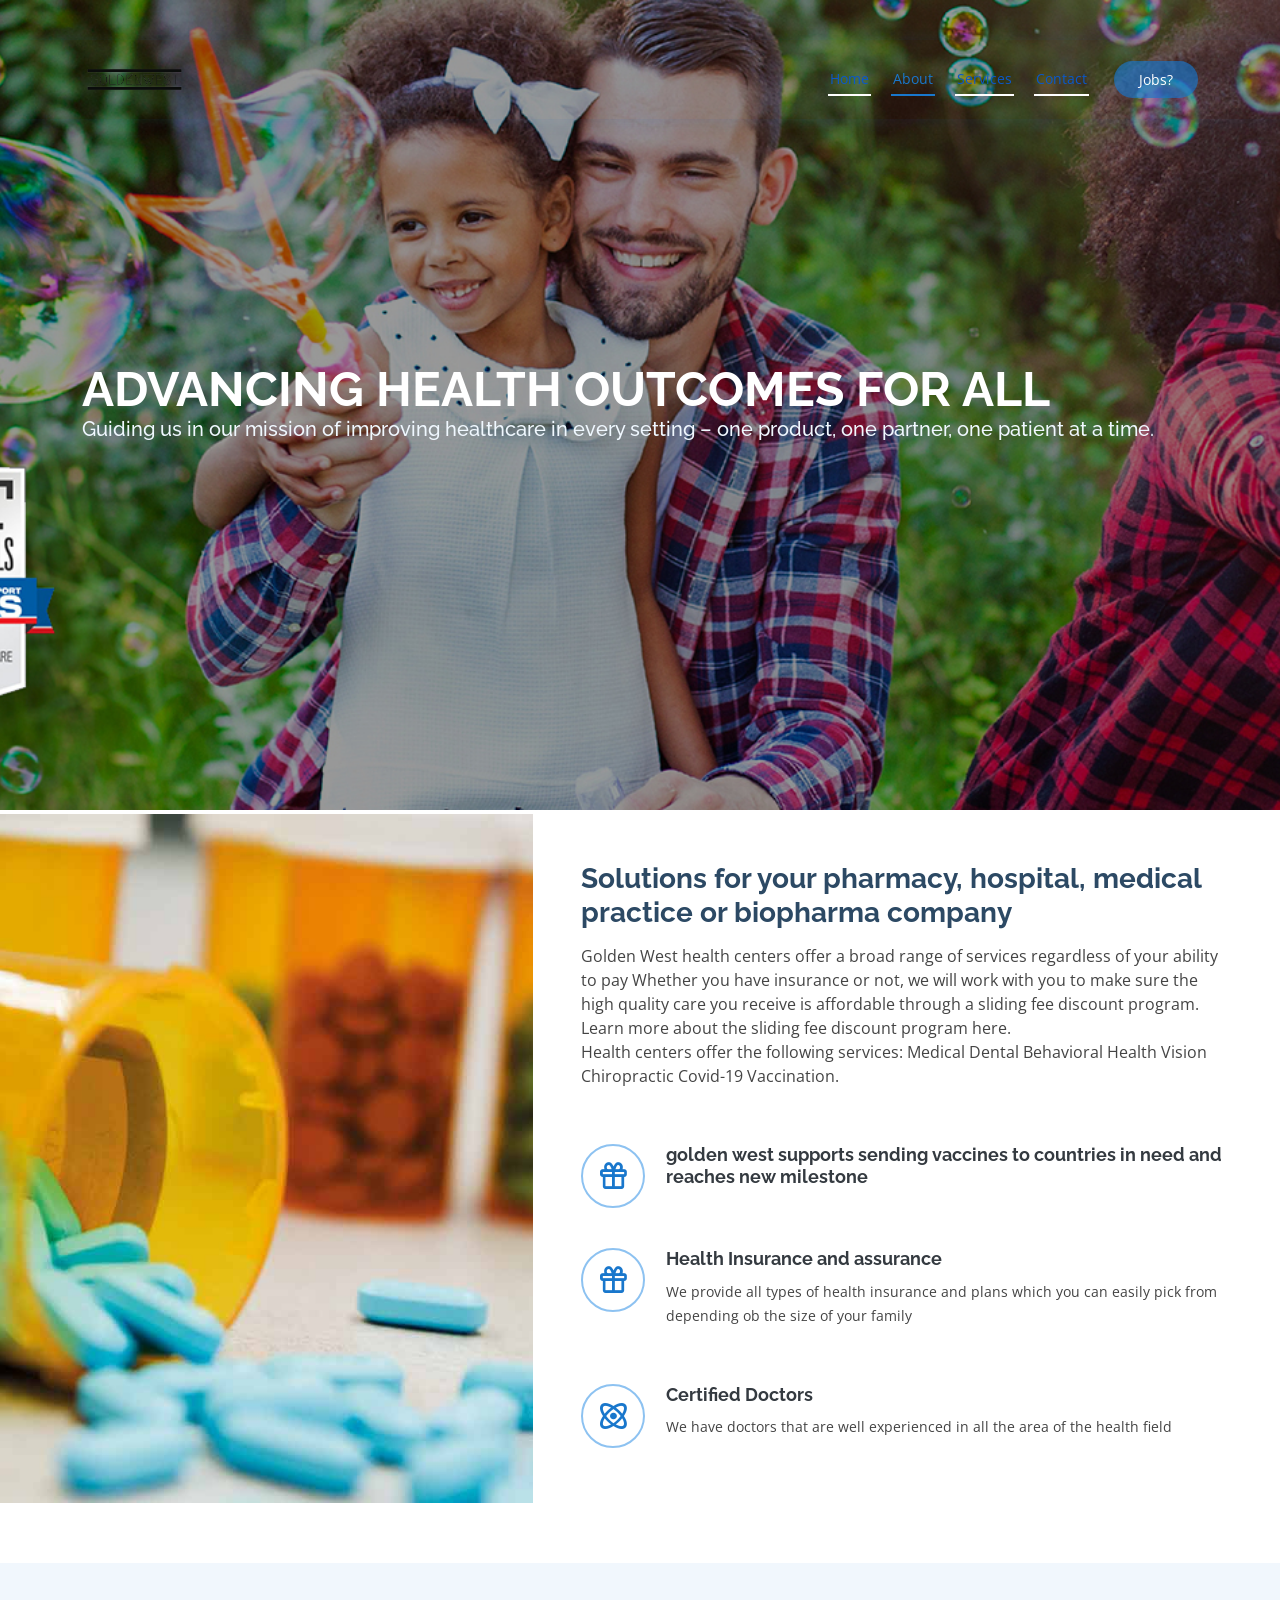
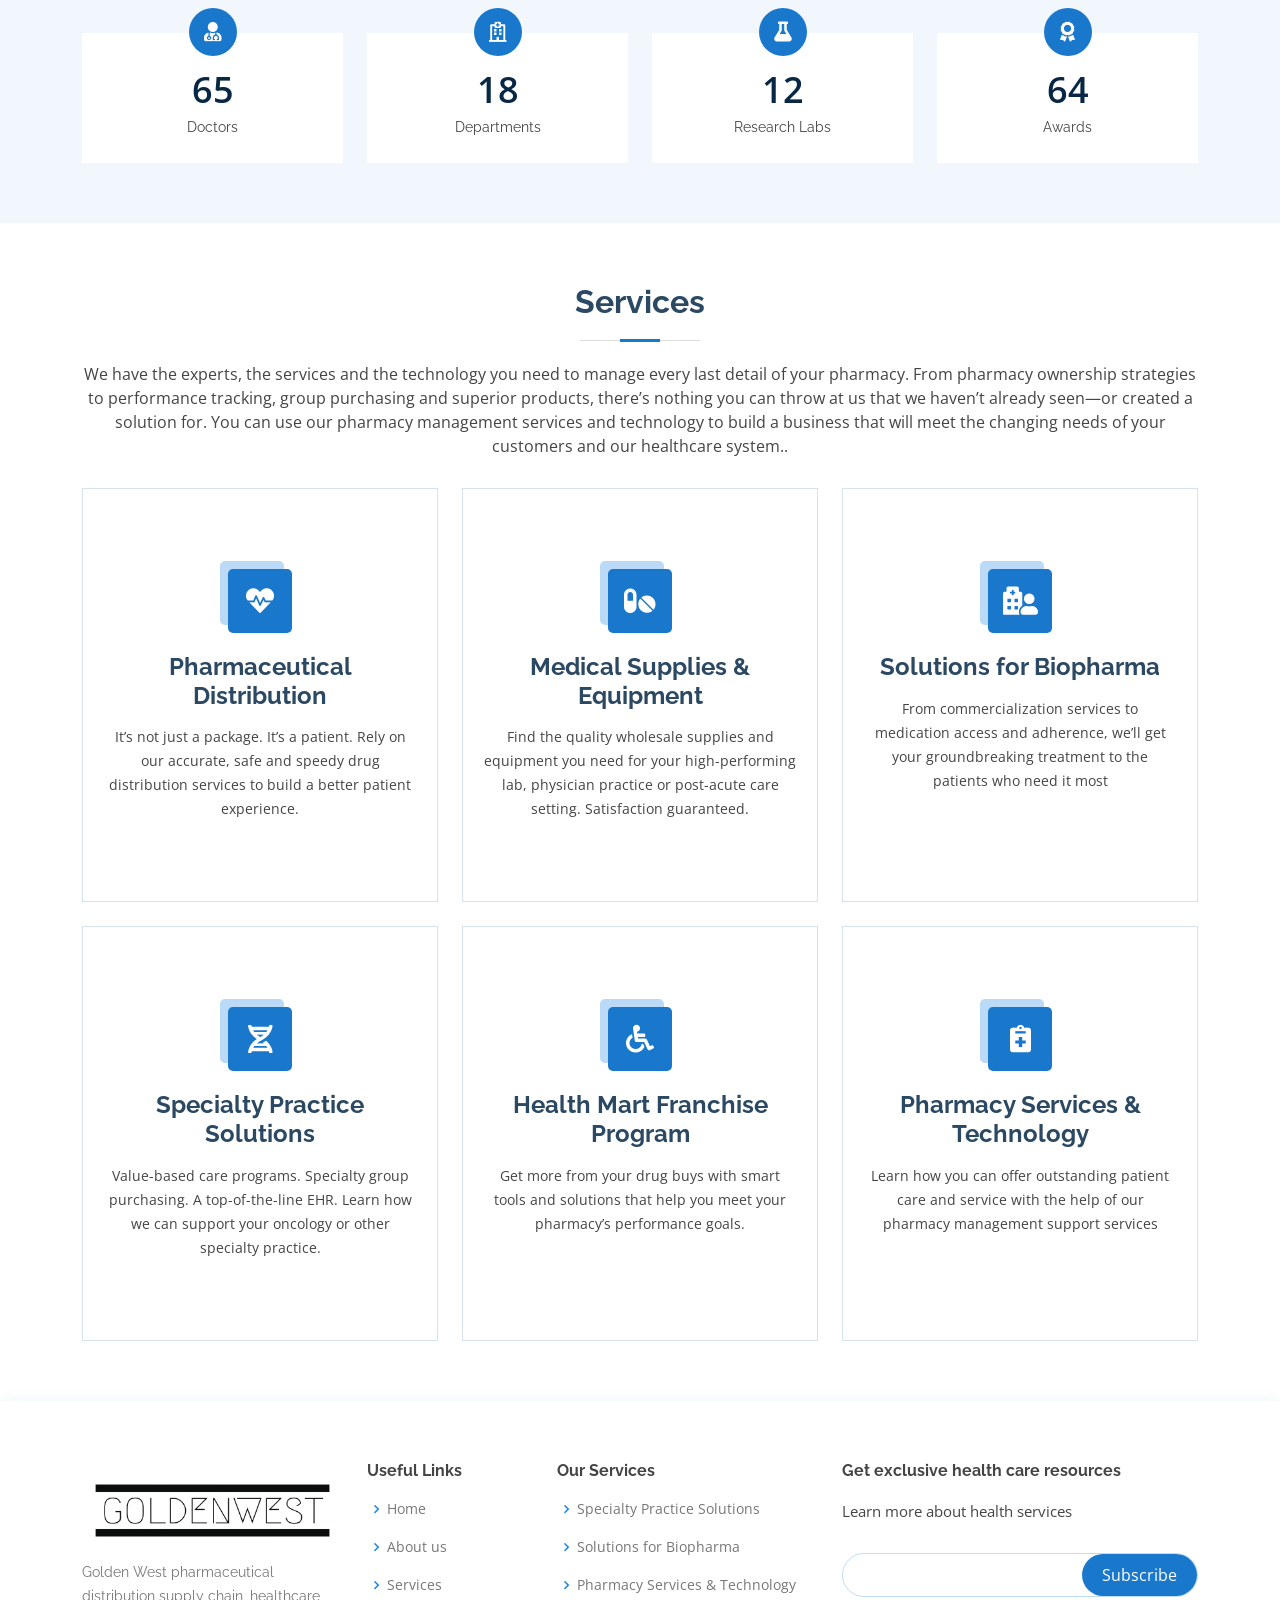
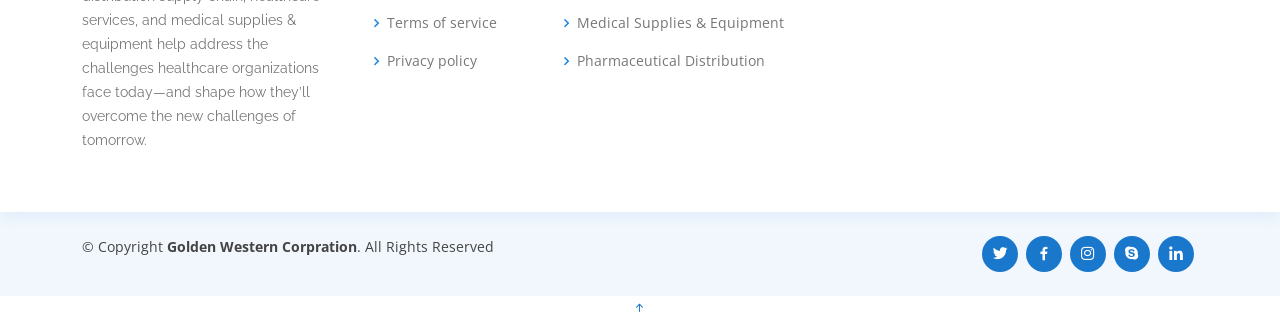
==== commit 4de5ddd0: "qq" ====
--- a/about-western-health-care-center.html
+++ b/about-western-health-care-center.html
@@ -71,14 +71,14 @@
       <nav id="navbar" class="navbar order-last order-lg-0">
         <ul>
           <li><a class="nav-link " href="./">Home</a></li>
-          <li><a class="nav-link  active" href="about-western-health-care-center.html">About</a></li>
-          <li><a class="nav-link " href="services-of-the-western-gold-west.html">Services</a></li>
-          <li><a class="nav-link scrollto" href="contact-western-health-care-center.html">Contact</a></li>
+          <li><a class="nav-link  active" href="about.html">About</a></li>
+          <li><a class="nav-link " href="services.html">Services</a></li>
+          <li><a class="nav-link scrollto" href="contact.html">Contact</a></li>
         </ul>
         <i class="bi bi-list mobile-nav-toggle"></i>
       </nav><!-- .navbar -->
 
-      <a href="./contact-western-health-care-center.html" class="appointment-btn"><span class="d-none d-md-inline">Jobs?</a>
+      <a href="./contact.html" class="appointment-btn"><span class="d-none d-md-inline">Jobs?</a>
     </div>
   </header><!-- End Header -->
 
@@ -88,7 +88,7 @@
       <h1 style="color: #fff;"> Advancing health
         outcomes for all</h1>
       <h5 style="color: aliceblue;" >Guiding us in our mission of improving healthcare in every setting – one product, one partner, one patient at a time. </h5>
-      <a href="./services-western-health-care-center.html" class="btn-get-started" hidden>Services</a>
+      <a href="./services.html" class="btn-get-started" hidden>Services</a>
     </div>
   </section><!-- End Hero -->
 
